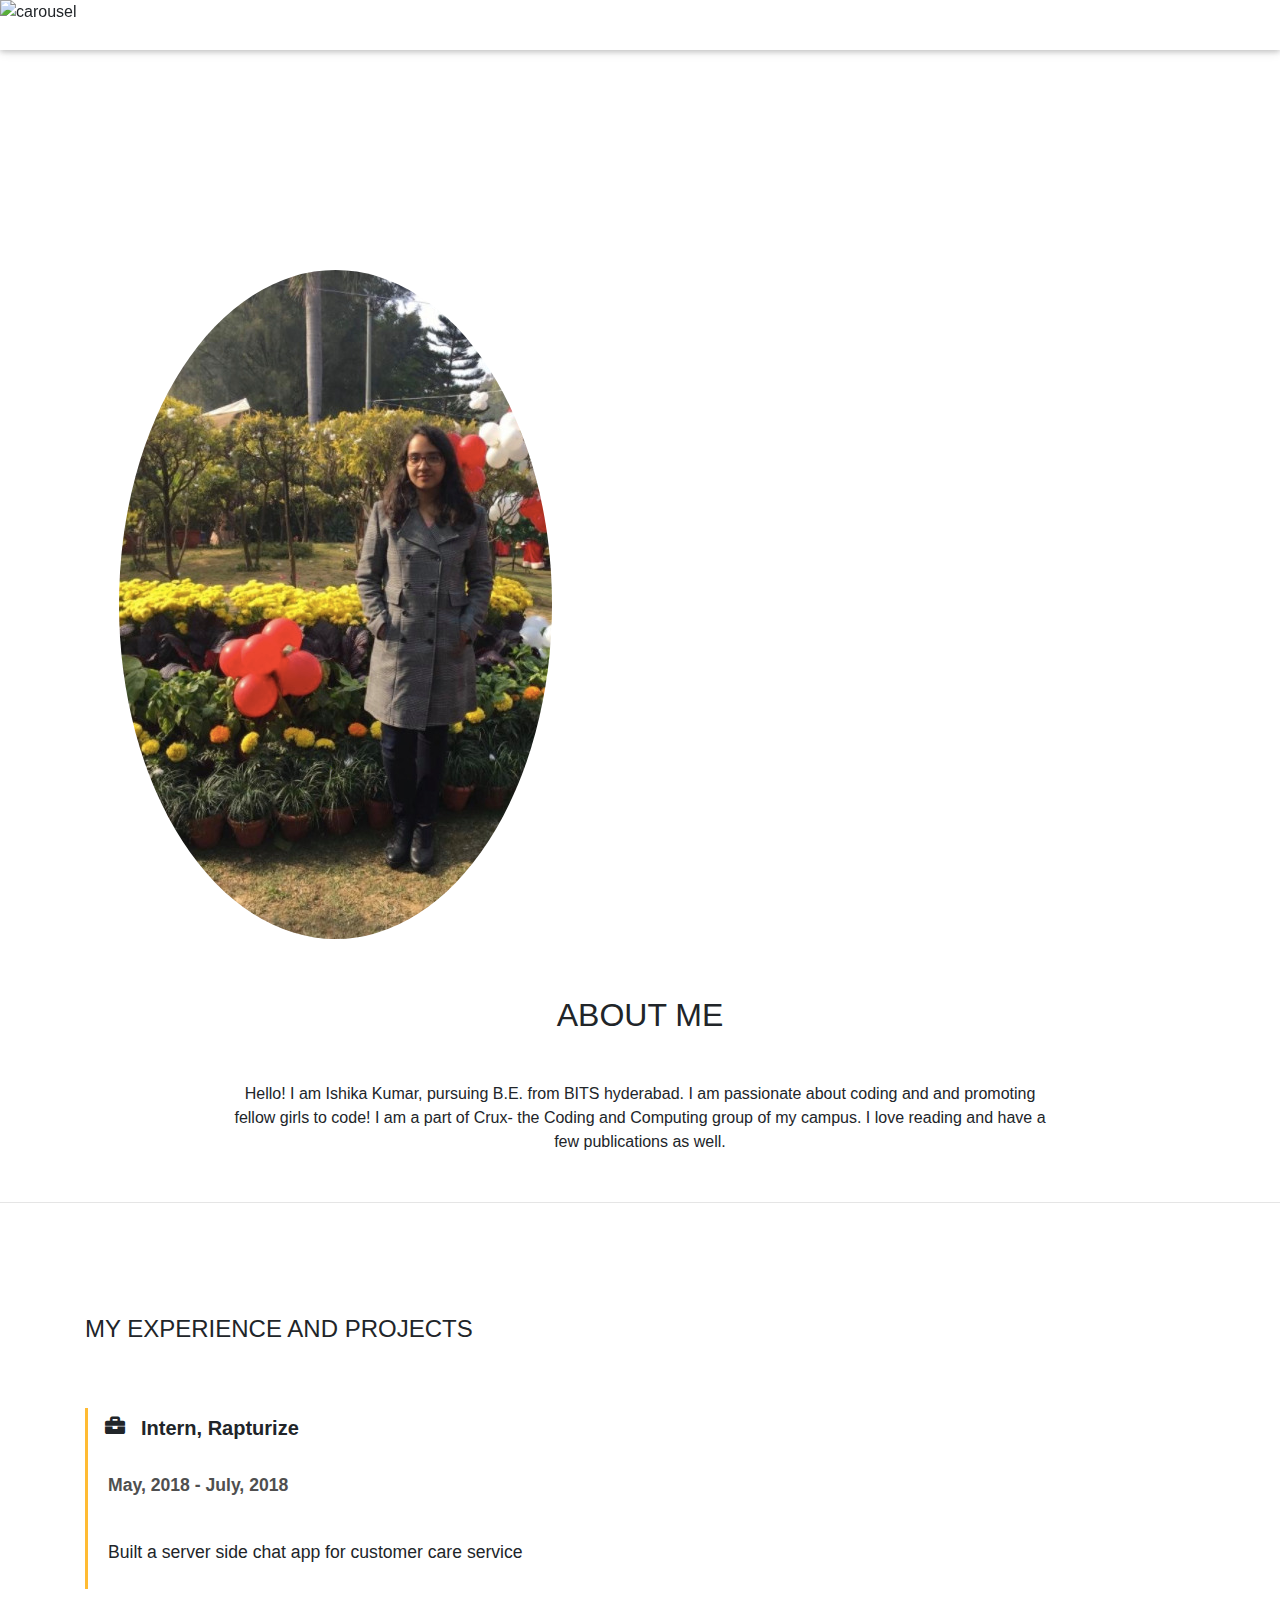
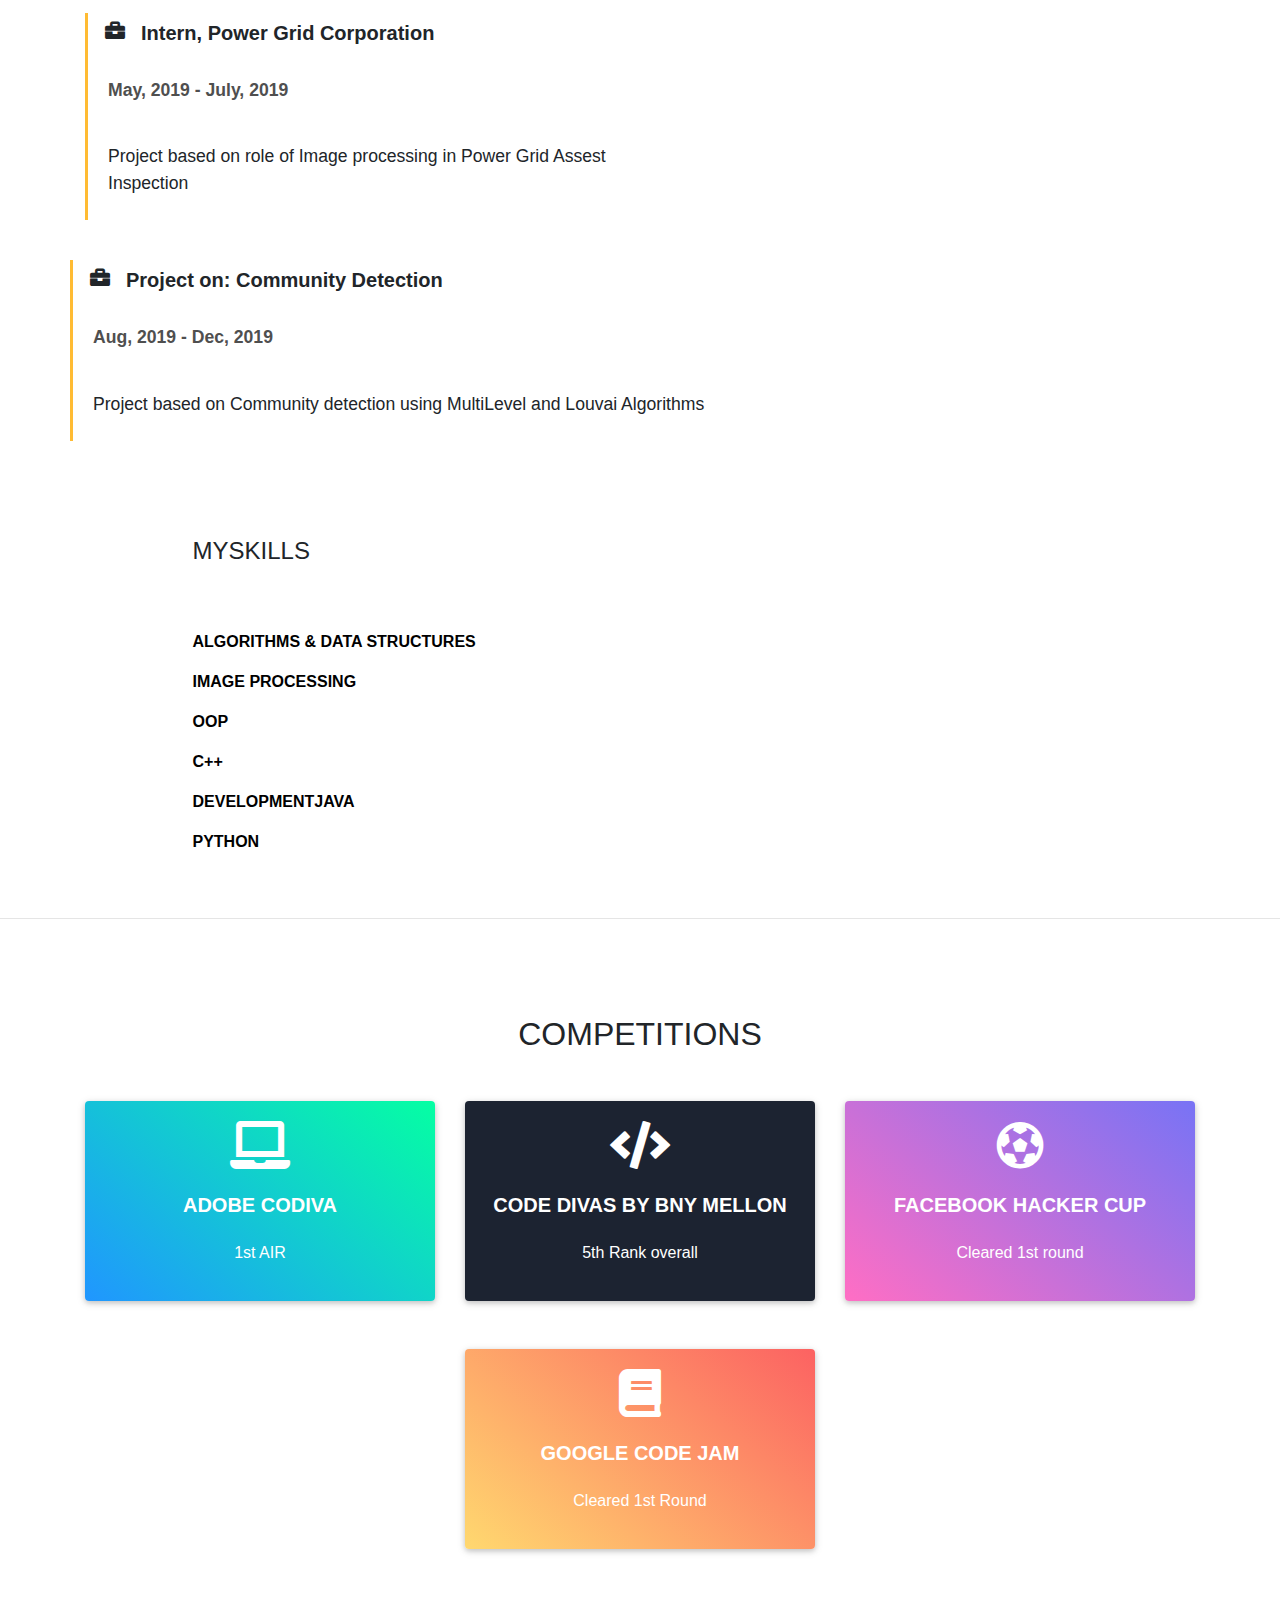
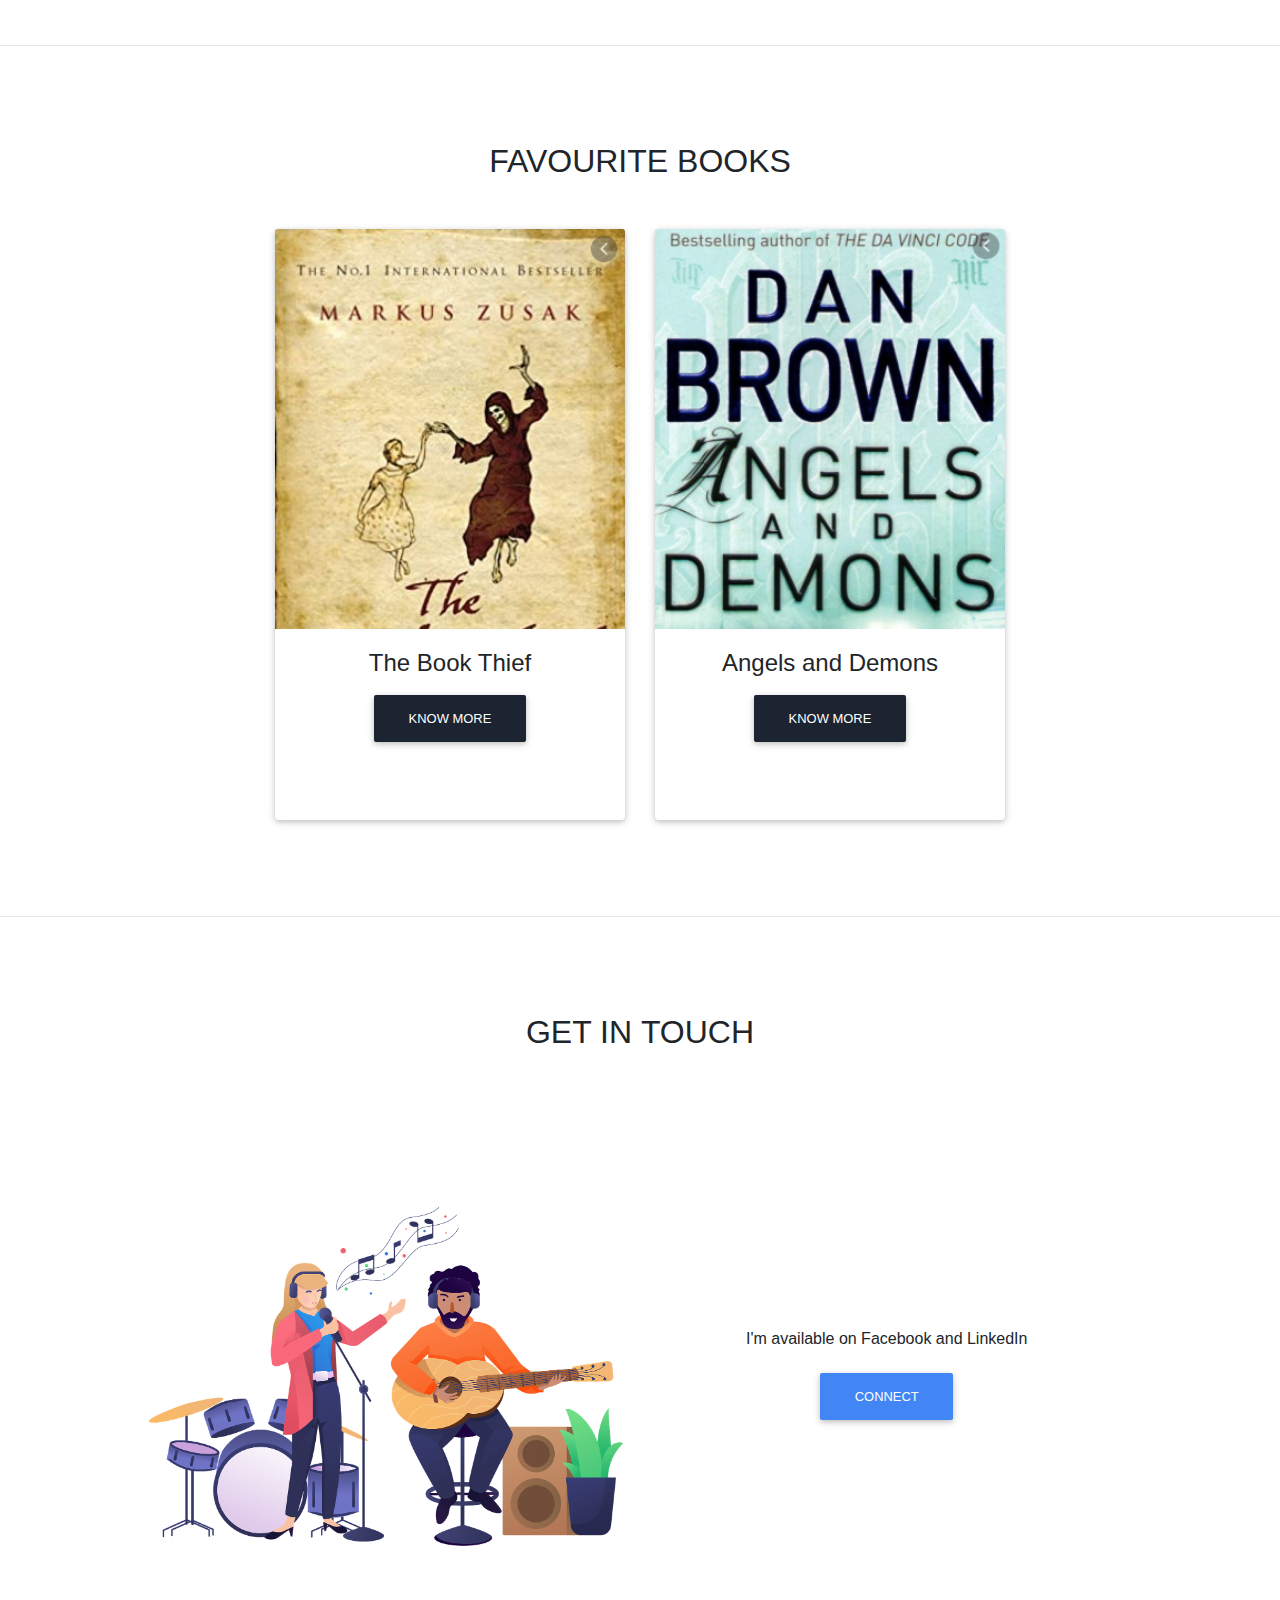
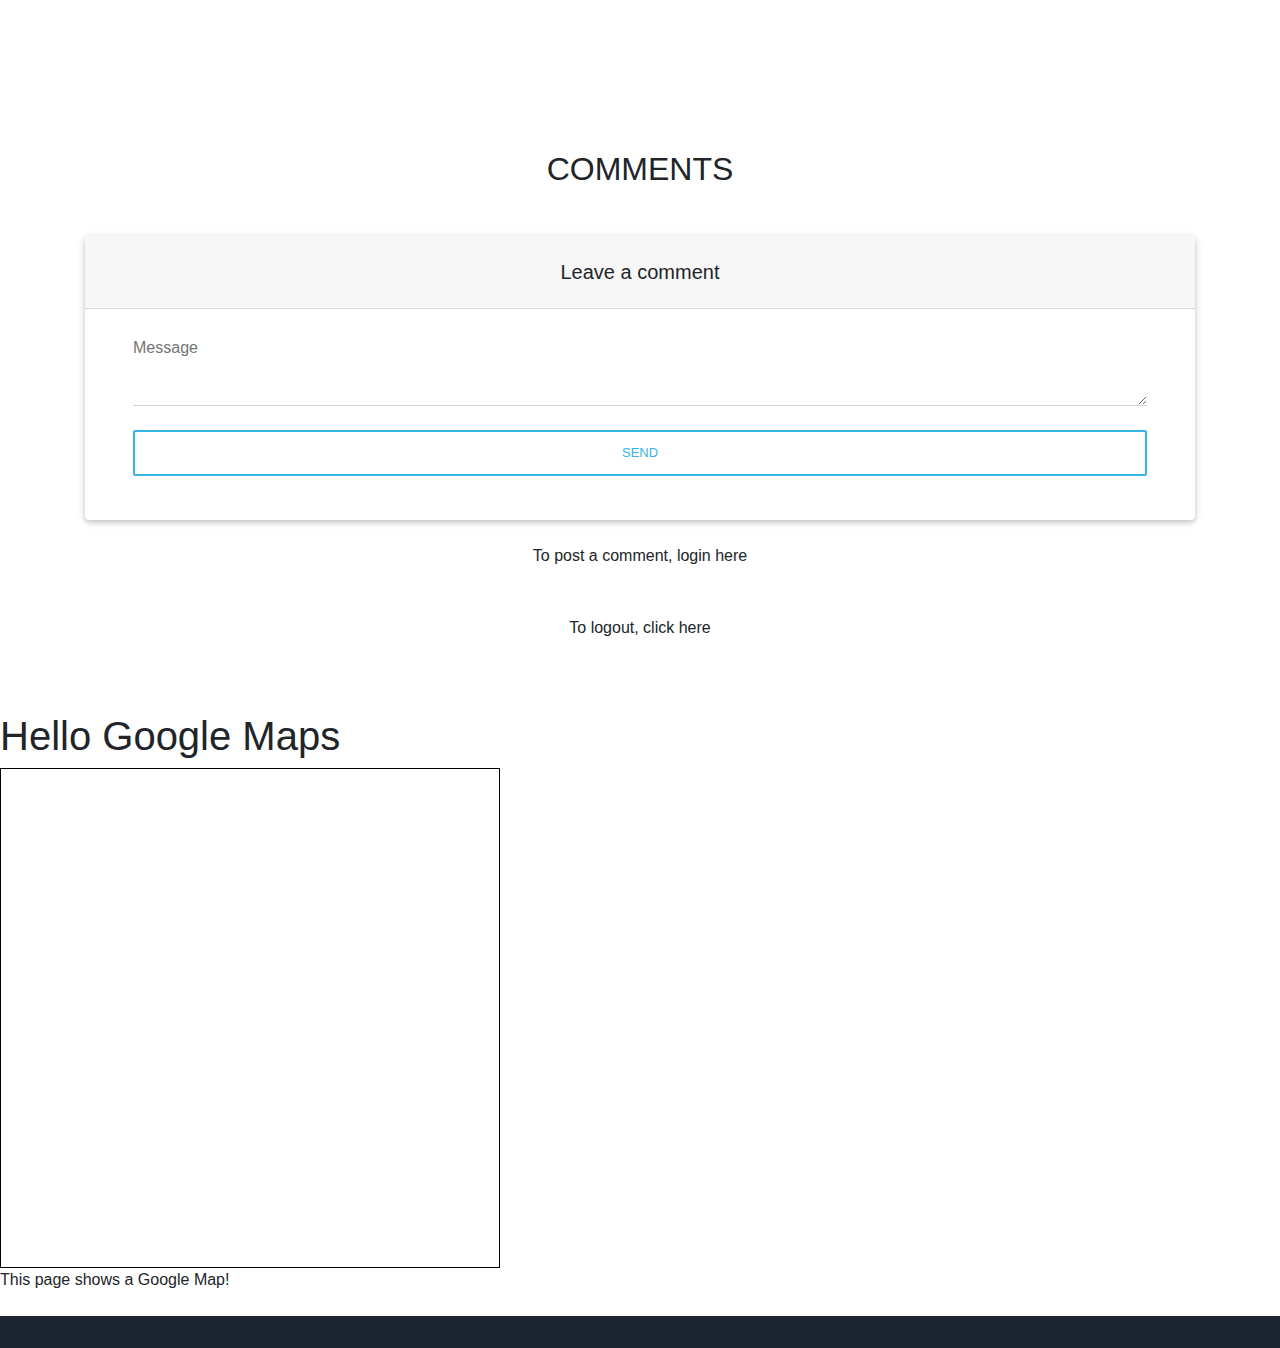
==== portfolio/src/main/webapp/index.html @ c8c7eb67 "change" ====
<!DOCTYPE html>
<html lang="en">

<head>
  <meta charset="UTF-8">

  <meta name="viewport" content="width=device-width, initial-scale=1, shrink-to-fit=no">
  <meta http-equiv="x-ua-compatible" content="ie=edge">
  <title>Ishika Kumar</title>
  <!-- Font Awesome -->
  <link rel="stylesheet" href="https://use.fontawesome.com/releases/v5.11.2/css/all.css">
  <!-- Google Fonts Roboto -->
  <link rel="stylesheet" href="css/googlefonts.css">
  <!-- Bootstrap core CSS -->
  <link rel="stylesheet" href="css/bootstrap.min.css">
  <!-- Material Design Bootstrap -->
  <link rel="stylesheet" href="css/mdb.min.css">
  <!-- My custom styles -->
  <link rel="stylesheet" href="css/style.css">
</head>

<body onload="initializeComments()">

  <nav class="navbar fixed-top navbar-expand-lg navbar-dark scrolling-navbar top-nav-collapse">
    <div class="container">
      <a class="navbar-brand" href="#">
        <img class="my-pic" src="img/mypic.jpg" alt="">
        <strong>ishika Kumar (^_^)</strong>
      </a>

      <button class="navbar-toggler" type="button" data-toggle="collapse" data-target="#navbarTogglerDemo02"
        aria-controls="navbarTogglerDemo02" aria-expanded="false" aria-label="Toggle navigation">
        <span class="navbar-toggler-icon"></span>
      </button>

      <div class="collapse navbar-collapse" id="navbarTogglerDemo02">
        <ul class="navbar-nav mr-auto smooth-scroll">
          <li class="nav-item">
            <a class="nav-link" href="#about" data-offset="100">About</a>
          </li>

          <li class="nav-item">
            <a class="nav-link" href="#experience" data-offset="100">Experience and projects</a>
          </li>

          <li class="nav-item">
            <a class="nav-link" href="#cp" data-offset="100">Competitions</a>
          </li>

          <li class="nav-item">
            <a class="nav-link" href="#projects" data-offset="100">Favourite Books</a>
          </li>

          <li class="nav-item">
            <a class="nav-link" href="#contact" data-offset="100">Contact </a>
          </li>
        </ul>
      </div>
    </div>
  </nav>

  <div id="slides" class="carousel slide carousel-fade" data-ride="carousel">
    <div class="carousel-inner">
      <div class="carousel-item active">
        <img class="d-block w-100" src="img/carousal/01.jpg" alt="carousel">
      </div>

      <div class="carousel-item">
        <img class="d-block w-100" src="img/carousal/03.jpg" alt="carousel">
      </div>

      <div class="carousel-item">
        <img class="d-block w-100" src="img/carousal/04.jpg" alt="carousel">
      </div>

      <div class="carousel-item">
        <img class="d-block w-100" src="img/carousal/06.jpg" alt="carousel">
      </div>

      <div class="carousel-item">
        <img class="d-block w-100" src="img/carousal/07.jpg" alt="carousel">
      </div>
    </div>

    <div class="carousel-content text-center white-text wow fadeIn">
      <div class=" row mx-0 headfont mb-5 pb-3">
        <div class="col-12 col-sm-5 align-middle">
          <img class="pull-right avatar avatar-lg ml-4 rounded-circle " src="img/mypic.jfif" alt="">
        </div>

        <div class="col-12 col-sm-7 text-left pl-5">
          <h1 class="display-4 mb-2 mt-2 h1">
            <strong>Ishika Kumar</strong>
          </h1>

          <p class="mb-0 p h5 carousel-text">
            Hello! I'm Ishika (^_^)
          </p>


          <div class="mt-2 white-text h2">
            <a href="https://github.com/Ishika11" target="_blank" rel="noopener"><i class="fab fa-github pr-1"
                aria-hidden="true"></i></a>
            <a href="https://www.linkedin.com/in/ishika-kumar-289100188/" target="_blank" rel="noopener"><i
                class="fab fa-linkedin pr-1" aria-hidden="true"></i></a>
            <a href="mailto:ishika.2017.114@email.com"><i class="far fa-envelope-open pr-1" aria-hidden="true"></i></a>
            <a href="https://www.facebook.com/ishika.kumar.5621" target="_blank" rel="noopener"><i
                class="fab fa-facebook pr-1" aria-hidden="true"></i></a>
          </div>
        </div>
      </div>
    </div>


    <a class="carousel-control-prev" href="#slides" role="button" data-slide="prev">
      <span class="carousel-control-prev-icon" aria-hidden="true"></span>
      <span class="sr-only">Previous</span>
    </a>

    <a class="carousel-control-next" href="#slides" role="button" data-slide="next">
      <span class="carousel-control-next-icon" aria-hidden="true"></span>
      <span class="sr-only">Next</span>
    </a>
  </div>

  <!-- About Section -->

  <div class="container">
    <section id="about" class="section feature-box mb-5">
      <h2 class="text-center text-uppercase my-5 pt-5 wow fadeIn" data-wow-delay="0.2s">About <strong>me</strong></h2>

      <p class="text-center w-responsive mx-auto wow fadeIn my-5" data-wow-delay="0.2s">
        Hello! I am Ishika Kumar, pursuing B.E. from BITS hyderabad. I am passionate about coding and
        and promoting fellow girls to code! I am a part of Crux- the Coding and Computing group of my campus.
        I love reading and have a few publications as well.
      </p>

      <!-- About Cards -->



    </section>
  </div>

  <hr>

  <!-- Experience and Skills -->
  <div class="container-fluid">
    <div class="container py-4 pt-4">
      <section id="experience">
        <div class="row py-5">
          <!-- Experience Section -->
          <div class="col-lg-6 col-md-12 mb-3 wow fadeIn" data-wow-delay="0.4s">
            <div class="d-flex justify-content-start">
              <h4 class="text-center text-uppercase mb-5 pb-3 mt-4 wow fadeIn" data-wow-delay="0.2s">My
                <strong>Experience and Projects</strong>
              </h4>
            </div>

            <!-- Job 1 -->
            <blockquote class="blockquote bq-warning mb-4">
              <div class="row">
                <i class="fas fa-briefcase fa-x mb-1 mr-3 ml-3" aria-hidden="true"></i>
                <h5 class="font-weight-bold mb-3">Intern, Rapturize</h5>
              </div>
              <p class="font-weight-bold ml-1 dark-grey-text mb-2">May, 2018 - July, 2018 </p>
              <p class="mb-0 ml-1 light-grey-text">Built a server side chat app for customer care service</p>
            </blockquote>

            <!-- Job 2 -->
            <blockquote class="blockquote bq-warning mb-4">
              <div class="row">
                <i class="fas fa-briefcase fa-x mb-1 mr-3 ml-3" aria-hidden="true"></i>
                <h5 class="font-weight-bold mb-3">Intern, Power Grid Corporation</h5>
              </div>
              <p class="font-weight-bold ml-1 dark-grey-text mb-2">May, 2019 - July, 2019</p>
              <p class="mb-0 ml-1 light-grey-text"> Project based on role of Image processing in Power Grid Assest
                Inspection</p>
            </blockquote>
          </div>
          <blockquote class="blockquote bq-warning mb-4">
            <div class="row">
              <i class="fas fa-briefcase fa-x mb-1 mr-3 ml-3" aria-hidden="true"></i>
              <h5 class="font-weight-bold mb-3">Project on: Community Detection</h5>
            </div>
            <p class="font-weight-bold ml-1 dark-grey-text mb-2">Aug, 2019 - Dec, 2019</p>
            <p class="mb-0 ml-1 light-grey-text">Project based on Community detection using MultiLevel and Louvai
              Algorithms</p>
          </blockquote>
        </div>

        <!-- Skills Section -->
        <div class="col-lg-5 offset-lg-1 col-md-12 mb-4 wow fadeIn" data-wow-delay="0.4s">
          <div class="d-flex justify-content-start">
            <h4 class="text-center text-uppercase mb-5 pb-3 mt-4 wow fadeIn" data-wow-delay="0.2s">
              My<strong>Skills</strong>
            </h4>
          </div>
          <p class="black-text text-uppercase font-weight-bold">Algorithms & Data Structures</p>
          <p class="black-text text-uppercase font-weight-bold">Image Processing</p>
          <p class="black-text text-uppercase font-weight-bold">OOP</p>
          <p class="black-text text-uppercase font-weight-bold">C++</p>
          <p class="black-text text-uppercase font-weight-bold">DevelopmentJava</p>
          <p class="black-text text-uppercase font-weight-bold">Python</p>
        </div>
    </div>
  </div>
  </section>

  </div>

  <hr>

  <div class="container">
    <section id="cp" class="section feature-box mb-5">
      <h2 class="text-center text-uppercase my-5 pt-5 wow fadeIn" data-wow-delay="0.2s">Competitions<strong></strong>
      </h2>
      <div class="row features-big text-center wow fadeIn justify-content-center" data-wow-delay="0.4s">
        <div class="col-lg-4 col-md-6 col-sm-12 mb-5">
          <div class="card card-body aqua-gradient hoverable h-100">
            <i class="fas fa-laptop fa-3x mb-4 white-text" aria-hidden="true"></i>
            <h5 class="font-weight-bold text-uppercase mb-4 white-text">Adobe Codiva</h5>
            <p class="white-text lighten-2">1st AIR</p>
          </div>
        </div>

        <div class="col-lg-4 col-md-6 col-sm-12 mb-5">
          <div class="card card-body unique-color-dark hoverable h-100">
            <i class="fas fa-code fa-3x mb-4 white-text" aria-hidden="true"></i>
            <h5 class="font-weight-bold text-uppercase mb-4 white-text">Code Divas by BNY Mellon</h5>
            <p class="white-text lighten-2">5th Rank overall</p>
          </div>
        </div>

        <div class="col-lg-4 col-md-6 col-sm-12 mb-5">
          <div class="card card-body purple-gradient hoverable h-100">
            <i class="fas fa-futbol fa-3x mb-4 white-text" aria-hidden="true"></i>
            <h5 class="font-weight-bold text-uppercase mb-4 white-text">Facebook hacker cup</h5>
            <p class="white-text lighten-2">Cleared 1st round</p>
          </div>
        </div>

        <div class="col-lg-4 col-md-6 col-sm-12 mb-5">
          <div class="card card-body peach-gradient hoverable h-100">
            <i class="fas fa-book fa-3x mb-4 white-text" aria-hidden="true"></i>
            <h5 class="font-weight-bold text-uppercase mb-4 white-text">Google Code Jam</h5>
            <p class="white-text lighten-2">Cleared 1st Round</p>
          </div>
        </div>

      </div>

    </section>
  </div>

  <hr>

  <!-- Projects -->
  <div class="container">
    <section id="projects" class="section mb-5">
      <h2 class="text-center text-uppercase my-5 pt-5 wow fadeIn" data-wow-delay="0.2s">Favourite <strong>Books</strong>
      </h2>


      <div class="row justify-content-center text-center">


        <div class="col-lg-4 col-md-6 col-sm-12 mb-5">
          <!--Card-->
          <div class="card wow fadeIn mb-5 pb-1 h-100" data-wow-delay="0.2s">
            <!-- Card image -->
            <div class="view overlay">
              <img class="card-img-top" src="img/projects/Screen Shot 2020-07-22 at 1.02.18 AM.png"
                alt="Card image cap">
              <a href="#!">
                <div class="mask rgba-white-slight waves-effect waves-light"></div>
              </a>
            </div>
            <!--Card content-->
            <div class="card-body">
              <!--Title-->
              <h4 class="card-title">The Book Thief</h4>
              <!--Text-->

              <a href="https://en.wikipedia.org/wiki/The_Book_Thief" target="_blank"
                class="btn btn-info mdb-color darken-4   waves-effect waves-light">
                <i></i>Know More
              </a>
            </div>
          </div>
          <!--/.Card-->
        </div>

        <div class="col-lg-4 col-md-6 col-sm-12 mb-5">
          <!--Card-->
          <div class="card wow fadeIn mb-5 pb-1 h-100" data-wow-delay="0.2s">
            <!-- Card image -->
            <div class="view overlay">
              <img class="card-img-top" src="img/projects/Screen Shot 2020-07-22 at 1.04.57 AM.png"
                alt="Card image cap">
              <a href="#!">
                <div class="mask rgba-white-slight waves-effect waves-light"></div>
              </a>
            </div>
            <!--Card content-->
            <div class="card-body">
              <!--Title-->
              <h4 class="card-title">Angels and Demons</h4>
              <!--Text-->

              <a href="https://en.wikipedia.org/wiki/Angels_%26_Demons" target="_blank"
                class="btn btn-info mdb-color darken-4   waves-effect waves-light">
                <i></i>Know More
              </a>
            </div>
          </div>
          <!--/.Card-->
        </div>
      </div>

    </section>
  </div>

  <!-- Contact Section -->
  <hr>

  <div class="container text-center">
    <section id="contact" class="section mb-5">
      <h2 class="text-center text-uppercase my-5 pt-5 wow fadeIn" data-wow-delay="0.2s">Get in <strong>Touch</strong>
      </h2>
      <div class="row pr-lg-5">
        <div class="col-md-7">
          <div class="view">
            <img src="img/contact.png" class="img-fluid" alt="smaple image">
          </div>
        </div>

        <div class="col-md-5 d-flex align-items-center">
          <div class="p-4">
            <p>I'm available on Facebook and LinkedIn</p>
            <a href="https://www.linkedin.com/in/ishika-kumar-289100188/" target="_blank">
              <button type="button" class="btn btn-primary btn-rounded mx-0 waves-effect waves-light">Connect</button>
            </a>
          </div>
        </div>
      </div>
    </section>
  </div>

  <!-- Comment Section -->
  <div class="container">
    <section id="comments" class="section feature-box mb-5">
      <h2 class="text-center text-uppercase my-5 pt-5 wow fadeIn" data-wow-delay="0.2s">
        <strong>Comments</strong>
      </h2>
      <!--  Comment List    -->
      <p id="comments-container" class="w-responsive mx-auto wow fadeIn my-5 text-left" data-wow-delay="0.2s"></p>

      <!--  Submit Comment  -->
      <div class="card" id="comment-form">
        <h5 class="card-header text-center py-4">
          <strong>Leave a comment</strong>
        </h5>
        <!--Card content-->
        <div class="card-body px-lg-5 pt-0">
          <!-- Form -->
          <form class="text-center" style="color: #757575;" action="/comments" method="post">
            <!--Message-->
            <div class="md-form">
              <textarea name="message" id="message" class="form-control md-textarea" rows="3"></textarea>
              <label for="message">Message</label>
            </div>

            <!-- Send button -->
            <button class="btn btn-outline-info btn-rounded btn-block z-depth-0 my-4 waves-effect"
              type="submit">Send</button>
          </form>
          <!-- Form -->
        </div>
      </div>

      <!-- Login URL -->
      <div class="p-4 text-center" id="login-container">
        To post a comment, login <a id="login-url">here</a>
      </div>

      <!-- Logout URL -->
      <div class="p-4 text-center" id="logout-container">
        To logout, click <a id="logout-url">here</a>
      </div>
    </section>
  </div>

  <div>
    <head>
      <title>Hello Google Maps</title>
      <script src="https://maps.googleapis.com/maps/api/js?key=AIzaSyC1A1a0VUuJkisJi-Aat9n21h8K7OxPbKQ"></script>
      <script src="js/script.js"></script>
      <link rel="stylesheet" href="css/style.css">
    </head>

    <body onload="createMap();">
      <h1>Hello Google Maps</h1>
      <div id="map"></div>
      <p>This page shows a Google Map!</p>
    </body>
  </div>

  <footer class="page-footer text-center font-medium mt-4 wow fadeIn">
    <!--Footer-->
    <!--Copyright-->

    <!--/.Copyright-->
  </footer>

  <!-- End your project here-->
  <!-- jQuery -->
  <script type="text/javascript" src="js/jquery.min.js"></script>
  <!-- My custom script -->
  <script src="js/script.js"></script>
  <!-- Bootstrap core JavaScript -->
  <script type="text/javascript" src="js/bootstrap.min.js"></script>
  <!-- MDB core JavaScript -->
  <script type="text/javascript" src="js/mdb.min.js"></script>
  <!-- Bootstrap tooltips -->
  <script type="text/javascript" src="js/popper.min.js"></script>
  <!-- Iconify Icons -->
  <script type="text/javascript" src="js/iconify.min.js"></script>
</body>

</html>
---- portfolio/src/main/webapp/css/googlefonts.css ----
/* cyrillic-ext */
@font-face {
    font-family: 'Roboto';
    font-style: normal;
    font-weight: 300;
    font-display: swap;
    src: local('Roboto Light'), local('Roboto-Light'), url(https://fonts.gstatic.com/s/roboto/v20/KFOlCnqEu92Fr1MmSU5fCRc4EsA.woff2) format('woff2');
    unicode-range: U+0460-052F, U+1C80-1C88, U+20B4, U+2DE0-2DFF, U+A640-A69F, U+FE2E-FE2F;
  }
  /* cyrillic */
  @font-face {
    font-family: 'Roboto';
    font-style: normal;
    font-weight: 300;
    font-display: swap;
    src: local('Roboto Light'), local('Roboto-Light'), url(https://fonts.gstatic.com/s/roboto/v20/KFOlCnqEu92Fr1MmSU5fABc4EsA.woff2) format('woff2');
    unicode-range: U+0400-045F, U+0490-0491, U+04B0-04B1, U+2116;
  }
  /* greek-ext */
  @font-face {
    font-family: 'Roboto';
    font-style: normal;
    font-weight: 300;
    font-display: swap;
    src: local('Roboto Light'), local('Roboto-Light'), url(https://fonts.gstatic.com/s/roboto/v20/KFOlCnqEu92Fr1MmSU5fCBc4EsA.woff2) format('woff2');
    unicode-range: U+1F00-1FFF;
  }
  /* greek */
  @font-face {
    font-family: 'Roboto';
    font-style: normal;
    font-weight: 300;
    font-display: swap;
    src: local('Roboto Light'), local('Roboto-Light'), url(https://fonts.gstatic.com/s/roboto/v20/KFOlCnqEu92Fr1MmSU5fBxc4EsA.woff2) format('woff2');
    unicode-range: U+0370-03FF;
  }
  /* vietnamese */
  @font-face {
    font-family: 'Roboto';
    font-style: normal;
    font-weight: 300;
    font-display: swap;
    src: local('Roboto Light'), local('Roboto-Light'), url(https://fonts.gstatic.com/s/roboto/v20/KFOlCnqEu92Fr1MmSU5fCxc4EsA.woff2) format('woff2');
    unicode-range: U+0102-0103, U+0110-0111, U+0128-0129, U+0168-0169, U+01A0-01A1, U+01AF-01B0, U+1EA0-1EF9, U+20AB;
  }
  /* latin-ext */
  @font-face {
    font-family: 'Roboto';
    font-style: normal;
    font-weight: 300;
    font-display: swap;
    src: local('Roboto Light'), local('Roboto-Light'), url(https://fonts.gstatic.com/s/roboto/v20/KFOlCnqEu92Fr1MmSU5fChc4EsA.woff2) format('woff2');
    unicode-range: U+0100-024F, U+0259, U+1E00-1EFF, U+2020, U+20A0-20AB, U+20AD-20CF, U+2113, U+2C60-2C7F, U+A720-A7FF;
  }
  /* latin */
  @font-face {
    font-family: 'Roboto';
    font-style: normal;
    font-weight: 300;
    font-display: swap;
    src: local('Roboto Light'), local('Roboto-Light'), url(https://fonts.gstatic.com/s/roboto/v20/KFOlCnqEu92Fr1MmSU5fBBc4.woff2) format('woff2');
    unicode-range: U+0000-00FF, U+0131, U+0152-0153, U+02BB-02BC, U+02C6, U+02DA, U+02DC, U+2000-206F, U+2074, U+20AC, U+2122, U+2191, U+2193, U+2212, U+2215, U+FEFF, U+FFFD;
  }
  /* cyrillic-ext */
  @font-face {
    font-family: 'Roboto';
    font-style: normal;
    font-weight: 400;
    font-display: swap;
    src: local('Roboto'), local('Roboto-Regular'), url(https://fonts.gstatic.com/s/roboto/v20/KFOmCnqEu92Fr1Mu72xKOzY.woff2) format('woff2');
    unicode-range: U+0460-052F, U+1C80-1C88, U+20B4, U+2DE0-2DFF, U+A640-A69F, U+FE2E-FE2F;
  }
  /* cyrillic */
  @font-face {
    font-family: 'Roboto';
    font-style: normal;
    font-weight: 400;
    font-display: swap;
    src: local('Roboto'), local('Roboto-Regular'), url(https://fonts.gstatic.com/s/roboto/v20/KFOmCnqEu92Fr1Mu5mxKOzY.woff2) format('woff2');
    unicode-range: U+0400-045F, U+0490-0491, U+04B0-04B1, U+2116;
  }
  /* greek-ext */
  @font-face {
    font-family: 'Roboto';
    font-style: normal;
    font-weight: 400;
    font-display: swap;
    src: local('Roboto'), local('Roboto-Regular'), url(https://fonts.gstatic.com/s/roboto/v20/KFOmCnqEu92Fr1Mu7mxKOzY.woff2) format('woff2');
    unicode-range: U+1F00-1FFF;
  }
  /* greek */
  @font-face {
    font-family: 'Roboto';
    font-style: normal;
    font-weight: 400;
    font-display: swap;
    src: local('Roboto'), local('Roboto-Regular'), url(https://fonts.gstatic.com/s/roboto/v20/KFOmCnqEu92Fr1Mu4WxKOzY.woff2) format('woff2');
    unicode-range: U+0370-03FF;
  }
  /* vietnamese */
  @font-face {
    font-family: 'Roboto';
    font-style: normal;
    font-weight: 400;
    font-display: swap;
    src: local('Roboto'), local('Roboto-Regular'), url(https://fonts.gstatic.com/s/roboto/v20/KFOmCnqEu92Fr1Mu7WxKOzY.woff2) format('woff2');
    unicode-range: U+0102-0103, U+0110-0111, U+0128-0129, U+0168-0169, U+01A0-01A1, U+01AF-01B0, U+1EA0-1EF9, U+20AB;
  }
  /* latin-ext */
  @font-face {
    font-family: 'Roboto';
    font-style: normal;
    font-weight: 400;
    font-display: swap;
    src: local('Roboto'), local('Roboto-Regular'), url(https://fonts.gstatic.com/s/roboto/v20/KFOmCnqEu92Fr1Mu7GxKOzY.woff2) format('woff2');
    unicode-range: U+0100-024F, U+0259, U+1E00-1EFF, U+2020, U+20A0-20AB, U+20AD-20CF, U+2113, U+2C60-2C7F, U+A720-A7FF;
  }
  /* latin */
  @font-face {
    font-family: 'Roboto';
    font-style: normal;
    font-weight: 400;
    font-display: swap;
    src: local('Roboto'), local('Roboto-Regular'), url(https://fonts.gstatic.com/s/roboto/v20/KFOmCnqEu92Fr1Mu4mxK.woff2) format('woff2');
    unicode-range: U+0000-00FF, U+0131, U+0152-0153, U+02BB-02BC, U+02C6, U+02DA, U+02DC, U+2000-206F, U+2074, U+20AC, U+2122, U+2191, U+2193, U+2212, U+2215, U+FEFF, U+FFFD;
  }
  /* cyrillic-ext */
  @font-face {
    font-family: 'Roboto';
    font-style: normal;
    font-weight: 500;
    font-display: swap;
    src: local('Roboto Medium'), local('Roboto-Medium'), url(https://fonts.gstatic.com/s/roboto/v20/KFOlCnqEu92Fr1MmEU9fCRc4EsA.woff2) format('woff2');
    unicode-range: U+0460-052F, U+1C80-1C88, U+20B4, U+2DE0-2DFF, U+A640-A69F, U+FE2E-FE2F;
  }
  /* cyrillic */
  @font-face {
    font-family: 'Roboto';
    font-style: normal;
    font-weight: 500;
    font-display: swap;
    src: local('Roboto Medium'), local('Roboto-Medium'), url(https://fonts.gstatic.com/s/roboto/v20/KFOlCnqEu92Fr1MmEU9fABc4EsA.woff2) format('woff2');
    unicode-range: U+0400-045F, U+0490-0491, U+04B0-04B1, U+2116;
  }
  /* greek-ext */
  @font-face {
    font-family: 'Roboto';
    font-style: normal;
    font-weight: 500;
    font-display: swap;
    src: local('Roboto Medium'), local('Roboto-Medium'), url(https://fonts.gstatic.com/s/roboto/v20/KFOlCnqEu92Fr1MmEU9fCBc4EsA.woff2) format('woff2');
    unicode-range: U+1F00-1FFF;
  }
  /* greek */
  @font-face {
    font-family: 'Roboto';
    font-style: normal;
    font-weight: 500;
    font-display: swap;
    src: local('Roboto Medium'), local('Roboto-Medium'), url(https://fonts.gstatic.com/s/roboto/v20/KFOlCnqEu92Fr1MmEU9fBxc4EsA.woff2) format('woff2');
    unicode-range: U+0370-03FF;
  }
  /* vietnamese */
  @font-face {
    font-family: 'Roboto';
    font-style: normal;
    font-weight: 500;
    font-display: swap;
    src: local('Roboto Medium'), local('Roboto-Medium'), url(https://fonts.gstatic.com/s/roboto/v20/KFOlCnqEu92Fr1MmEU9fCxc4EsA.woff2) format('woff2');
    unicode-range: U+0102-0103, U+0110-0111, U+0128-0129, U+0168-0169, U+01A0-01A1, U+01AF-01B0, U+1EA0-1EF9, U+20AB;
  }
  /* latin-ext */
  @font-face {
    font-family: 'Roboto';
    font-style: normal;
    font-weight: 500;
    font-display: swap;
    src: local('Roboto Medium'), local('Roboto-Medium'), url(https://fonts.gstatic.com/s/roboto/v20/KFOlCnqEu92Fr1MmEU9fChc4EsA.woff2) format('woff2');
    unicode-range: U+0100-024F, U+0259, U+1E00-1EFF, U+2020, U+20A0-20AB, U+20AD-20CF, U+2113, U+2C60-2C7F, U+A720-A7FF;
  }
  /* latin */
  @font-face {
    font-family: 'Roboto';
    font-style: normal;
    font-weight: 500;
    font-display: swap;
    src: local('Roboto Medium'), local('Roboto-Medium'), url(https://fonts.gstatic.com/s/roboto/v20/KFOlCnqEu92Fr1MmEU9fBBc4.woff2) format('woff2');
    unicode-range: U+0000-00FF, U+0131, U+0152-0153, U+02BB-02BC, U+02C6, U+02DA, U+02DC, U+2000-206F, U+2074, U+20AC, U+2122, U+2191, U+2193, U+2212, U+2215, U+FEFF, U+FFFD;
  }
  /* cyrillic-ext */
  @font-face {
    font-family: 'Roboto';
    font-style: normal;
    font-weight: 700;
    font-display: swap;
    src: local('Roboto Bold'), local('Roboto-Bold'), url(https://fonts.gstatic.com/s/roboto/v20/KFOlCnqEu92Fr1MmWUlfCRc4EsA.woff2) format('woff2');
    unicode-range: U+0460-052F, U+1C80-1C88, U+20B4, U+2DE0-2DFF, U+A640-A69F, U+FE2E-FE2F;
  }
  /* cyrillic */
  @font-face {
    font-family: 'Roboto';
    font-style: normal;
    font-weight: 700;
    font-display: swap;
    src: local('Roboto Bold'), local('Roboto-Bold'), url(https://fonts.gstatic.com/s/roboto/v20/KFOlCnqEu92Fr1MmWUlfABc4EsA.woff2) format('woff2');
    unicode-range: U+0400-045F, U+0490-0491, U+04B0-04B1, U+2116;
  }
  /* greek-ext */
  @font-face {
    font-family: 'Roboto';
    font-style: normal;
    font-weight: 700;
    font-display: swap;
    src: local('Roboto Bold'), local('Roboto-Bold'), url(https://fonts.gstatic.com/s/roboto/v20/KFOlCnqEu92Fr1MmWUlfCBc4EsA.woff2) format('woff2');
    unicode-range: U+1F00-1FFF;
  }
  /* greek */
  @font-face {
    font-family: 'Roboto';
    font-style: normal;
    font-weight: 700;
    font-display: swap;
    src: local('Roboto Bold'), local('Roboto-Bold'), url(https://fonts.gstatic.com/s/roboto/v20/KFOlCnqEu92Fr1MmWUlfBxc4EsA.woff2) format('woff2');
    unicode-range: U+0370-03FF;
  }
  /* vietnamese */
  @font-face {
    font-family: 'Roboto';
    font-style: normal;
    font-weight: 700;
    font-display: swap;
    src: local('Roboto Bold'), local('Roboto-Bold'), url(https://fonts.gstatic.com/s/roboto/v20/KFOlCnqEu92Fr1MmWUlfCxc4EsA.woff2) format('woff2');
    unicode-range: U+0102-0103, U+0110-0111, U+0128-0129, U+0168-0169, U+01A0-01A1, U+01AF-01B0, U+1EA0-1EF9, U+20AB;
  }
  /* latin-ext */
  @font-face {
    font-family: 'Roboto';
    font-style: normal;
    font-weight: 700;
    font-display: swap;
    src: local('Roboto Bold'), local('Roboto-Bold'), url(https://fonts.gstatic.com/s/roboto/v20/KFOlCnqEu92Fr1MmWUlfChc4EsA.woff2) format('woff2');
    unicode-range: U+0100-024F, U+0259, U+1E00-1EFF, U+2020, U+20A0-20AB, U+20AD-20CF, U+2113, U+2C60-2C7F, U+A720-A7FF;
  }
  /* latin */
  @font-face {
    font-family: 'Roboto';
    font-style: normal;
    font-weight: 700;
    font-display: swap;
    src: local('Roboto Bold'), local('Roboto-Bold'), url(https://fonts.gstatic.com/s/roboto/v20/KFOlCnqEu92Fr1MmWUlfBBc4.woff2) format('woff2');
    unicode-range: U+0000-00FF, U+0131, U+0152-0153, U+02BB-02BC, U+02C6, U+02DA, U+02DC, U+2000-206F, U+2074, U+20AC, U+2122, U+2191, U+2193, U+2212, U+2215, U+FEFF, U+FFFD;
  }
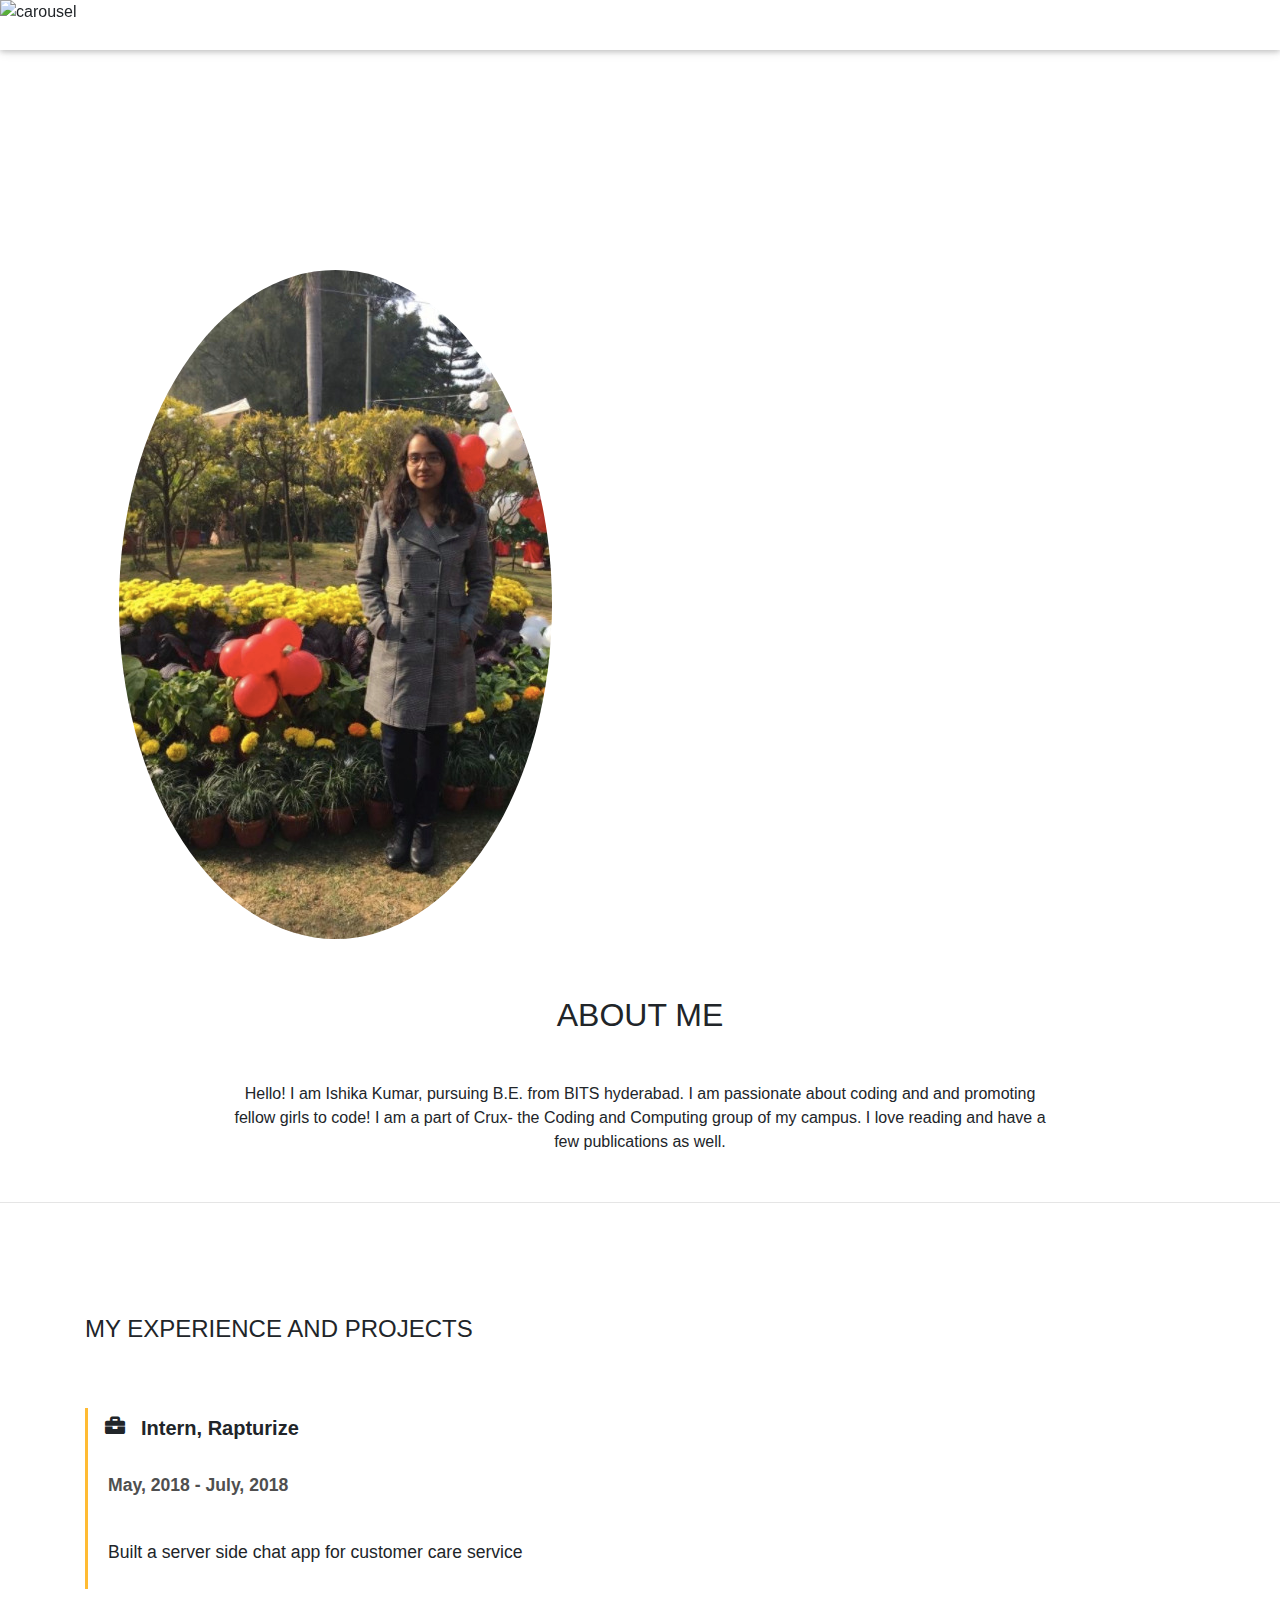
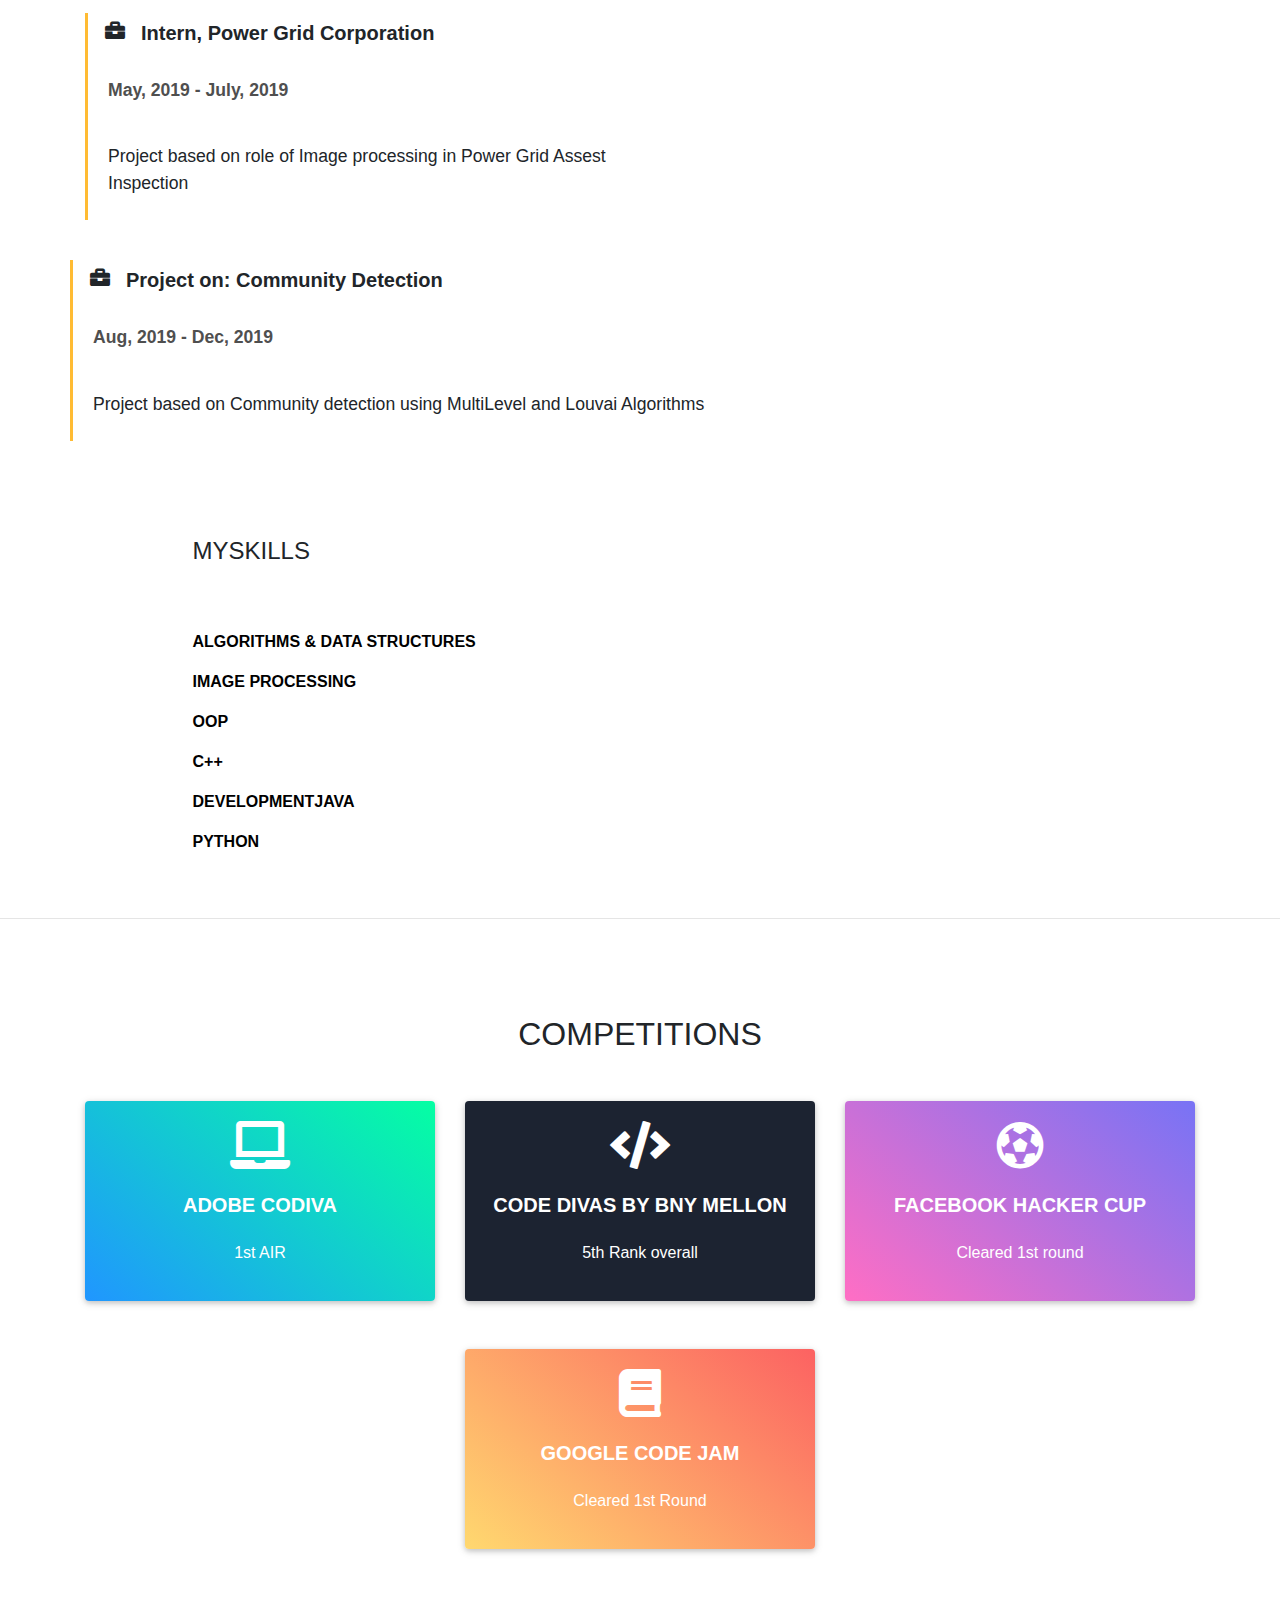
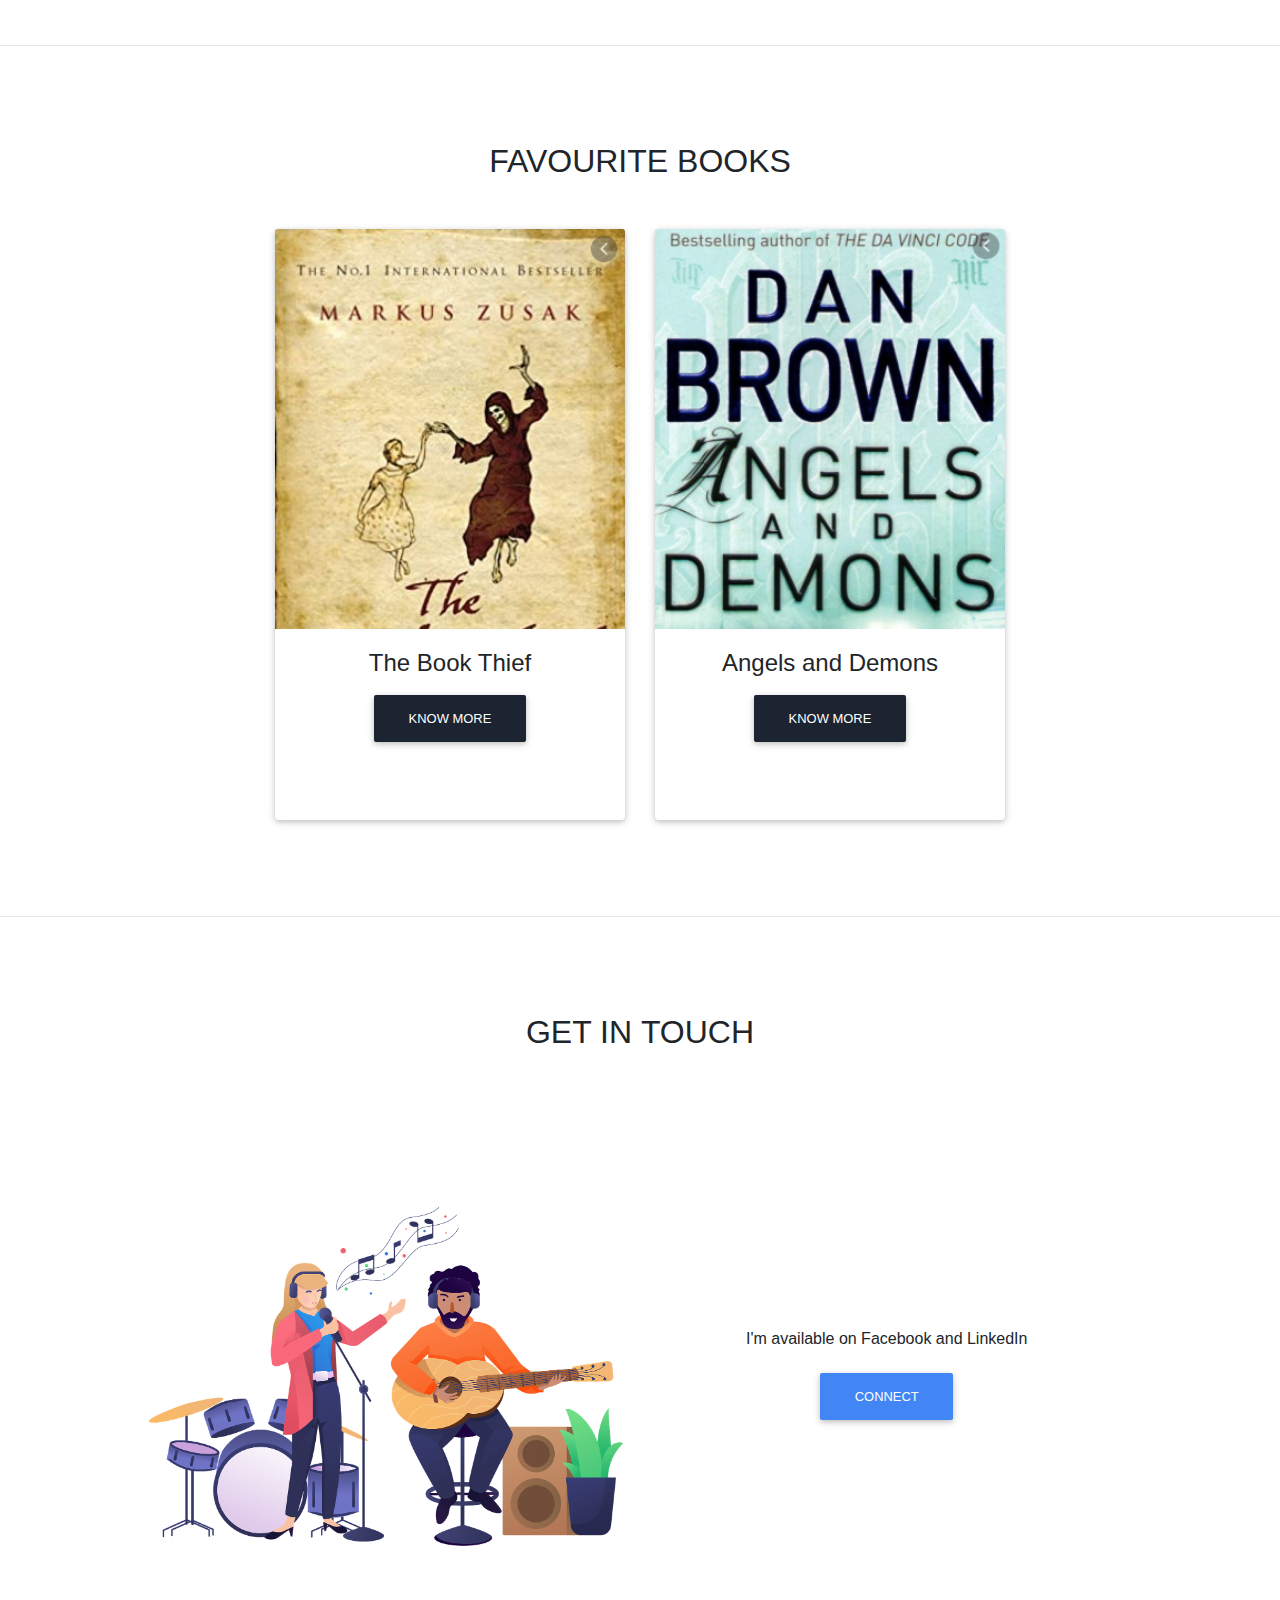
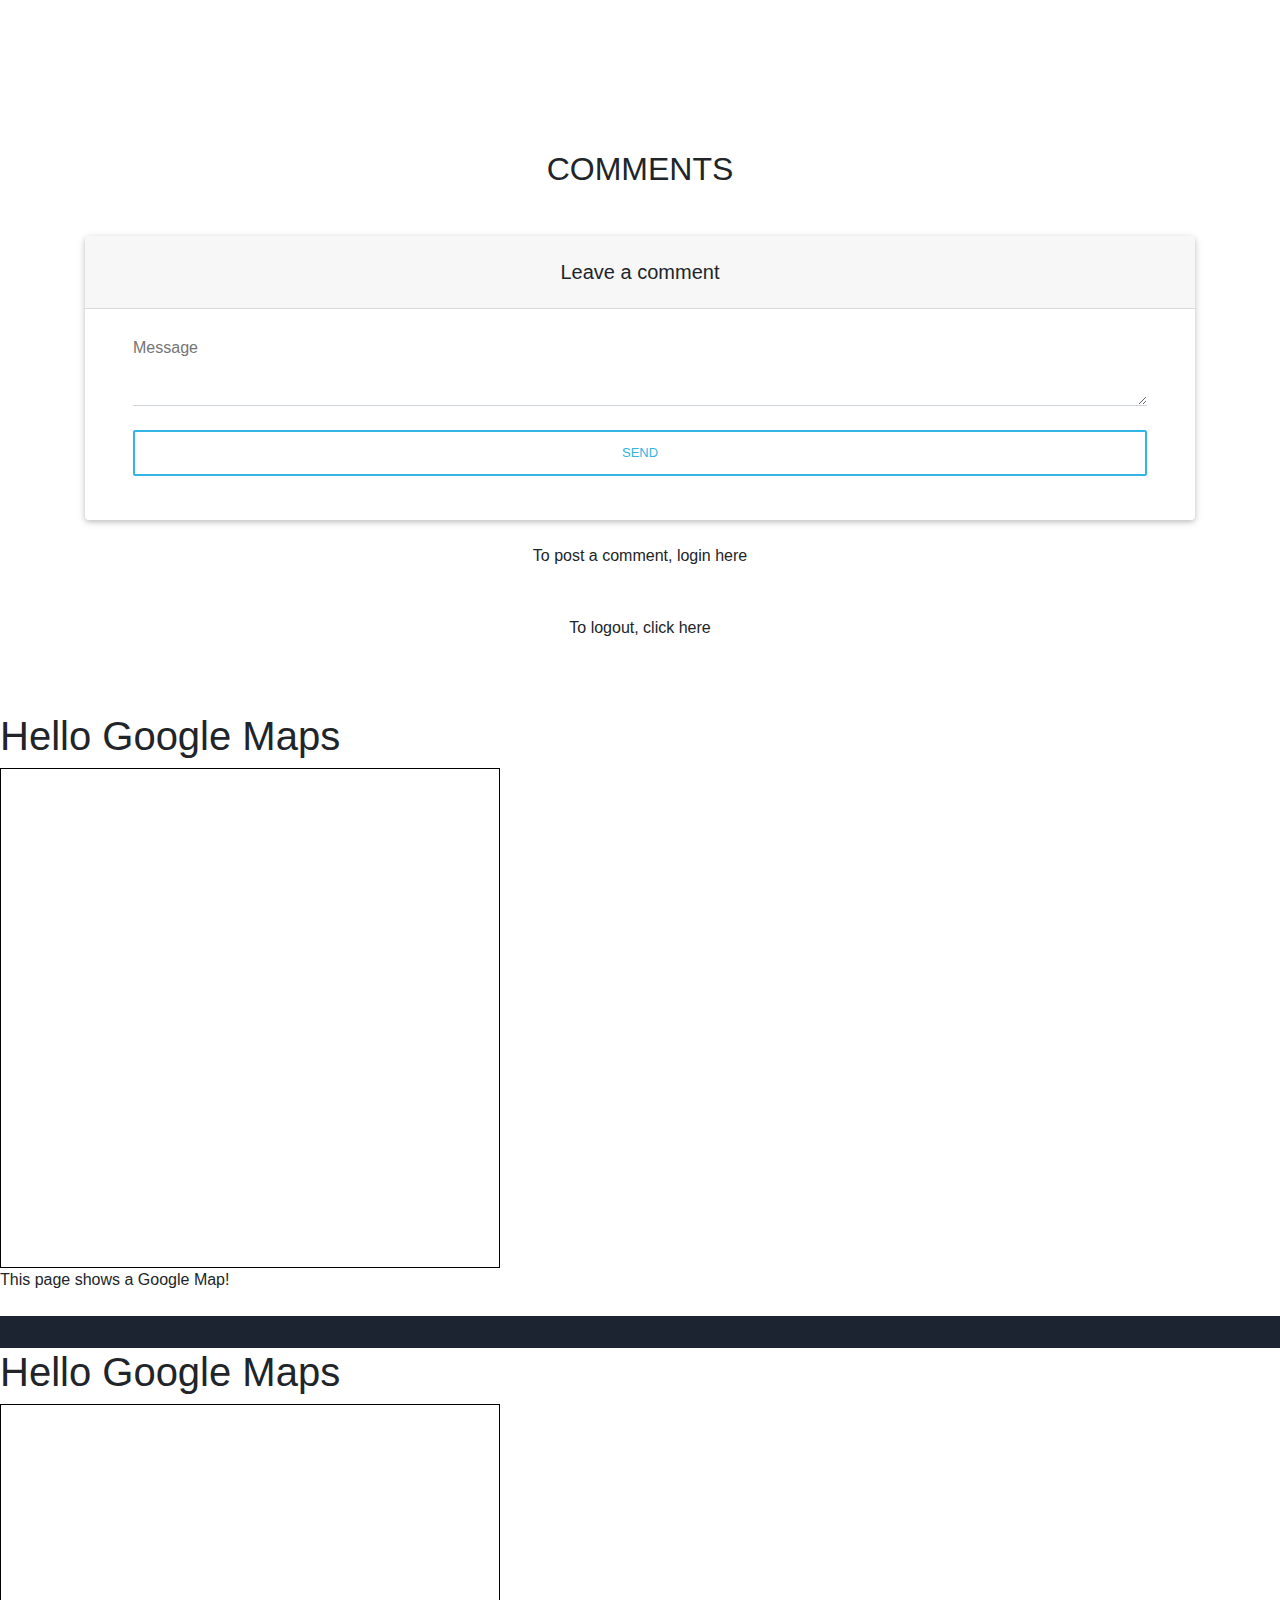
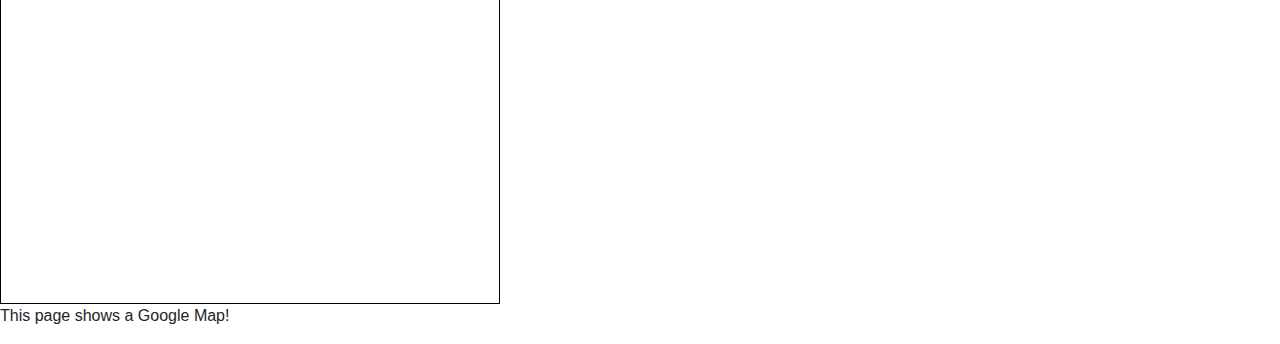
==== commit edf2adec: "map" ====
--- a/portfolio/src/main/webapp/index.html
+++ b/portfolio/src/main/webapp/index.html
@@ -427,5 +427,19 @@
   <!-- Iconify Icons -->
   <script type="text/javascript" src="js/iconify.min.js"></script>
 </body>
-
-</html>+<div>
+  <head>
+    <title>Hello Google Maps</title>
+    <script src="https://maps.googleapis.com/maps/api/js?key=AIzaSyC1A1a0VUuJkisJi-Aat9n21h8K7OxPbKQ"></script>
+    <script src="js/script.js"></script>
+    <link rel="stylesheet" href="css/style.css">
+  </head>
+
+  <body onload="createMap();">
+    <h1>Hello Google Maps</h1>
+    <div id="map"></div>
+    <p>This page shows a Google Map!</p>
+  </body>
+</div>
+
+</html>
--- a/portfolio/src/main/webapp/css/style.css
+++ b/portfolio/src/main/webapp/css/style.css
@@ -113,4 +113,8 @@
   height: 500px;
   width: 500px;
 }
-
+#map {
+  border: thin solid black;
+  height: 500px;
+  width: 500px;
+}
--- a/portfolio/src/main/webapp/css/style.css
+++ b/portfolio/src/main/webapp/css/style.css
@@ -113,4 +113,8 @@
   height: 500px;
   width: 500px;
 }
-
+#map {
+  border: thin solid black;
+  height: 500px;
+  width: 500px;
+}
--- a/portfolio/src/main/webapp/css/style.css
+++ b/portfolio/src/main/webapp/css/style.css
@@ -113,4 +113,8 @@
   height: 500px;
   width: 500px;
 }
-
+#map {
+  border: thin solid black;
+  height: 500px;
+  width: 500px;
+}
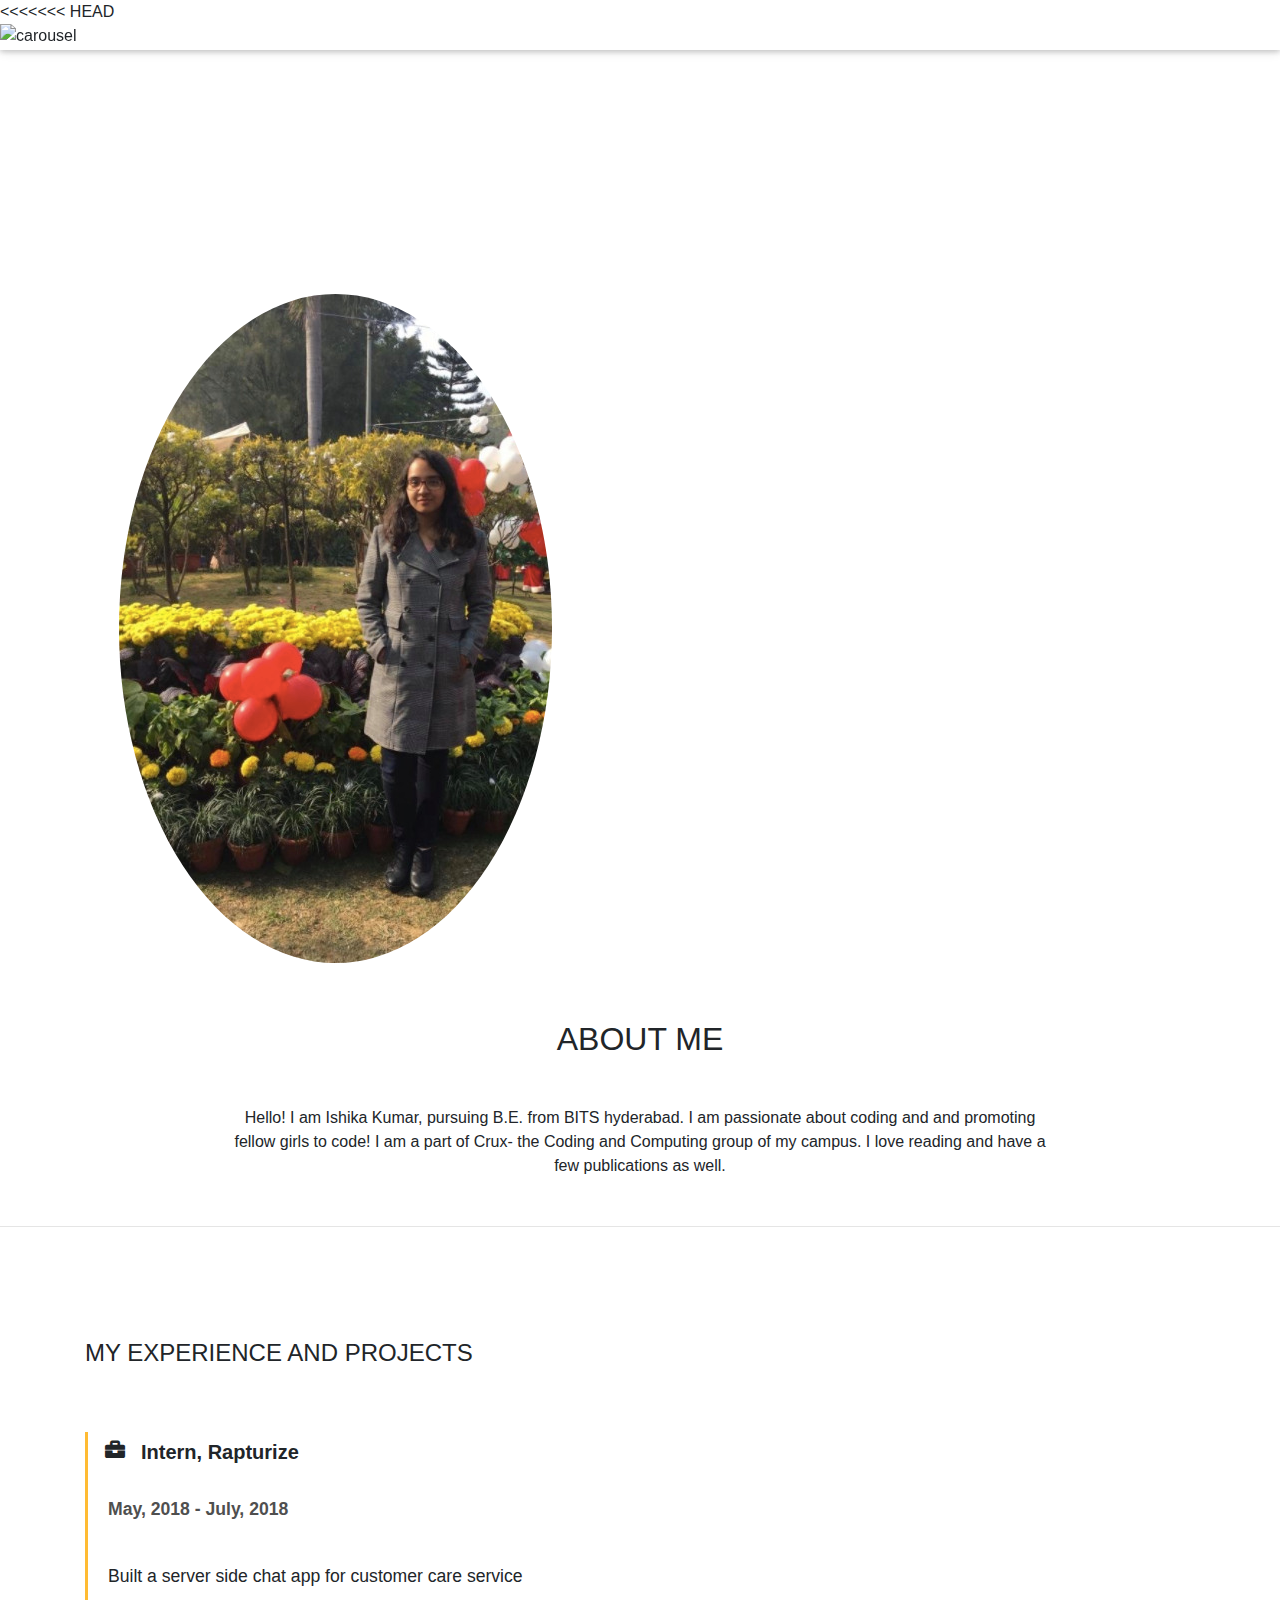
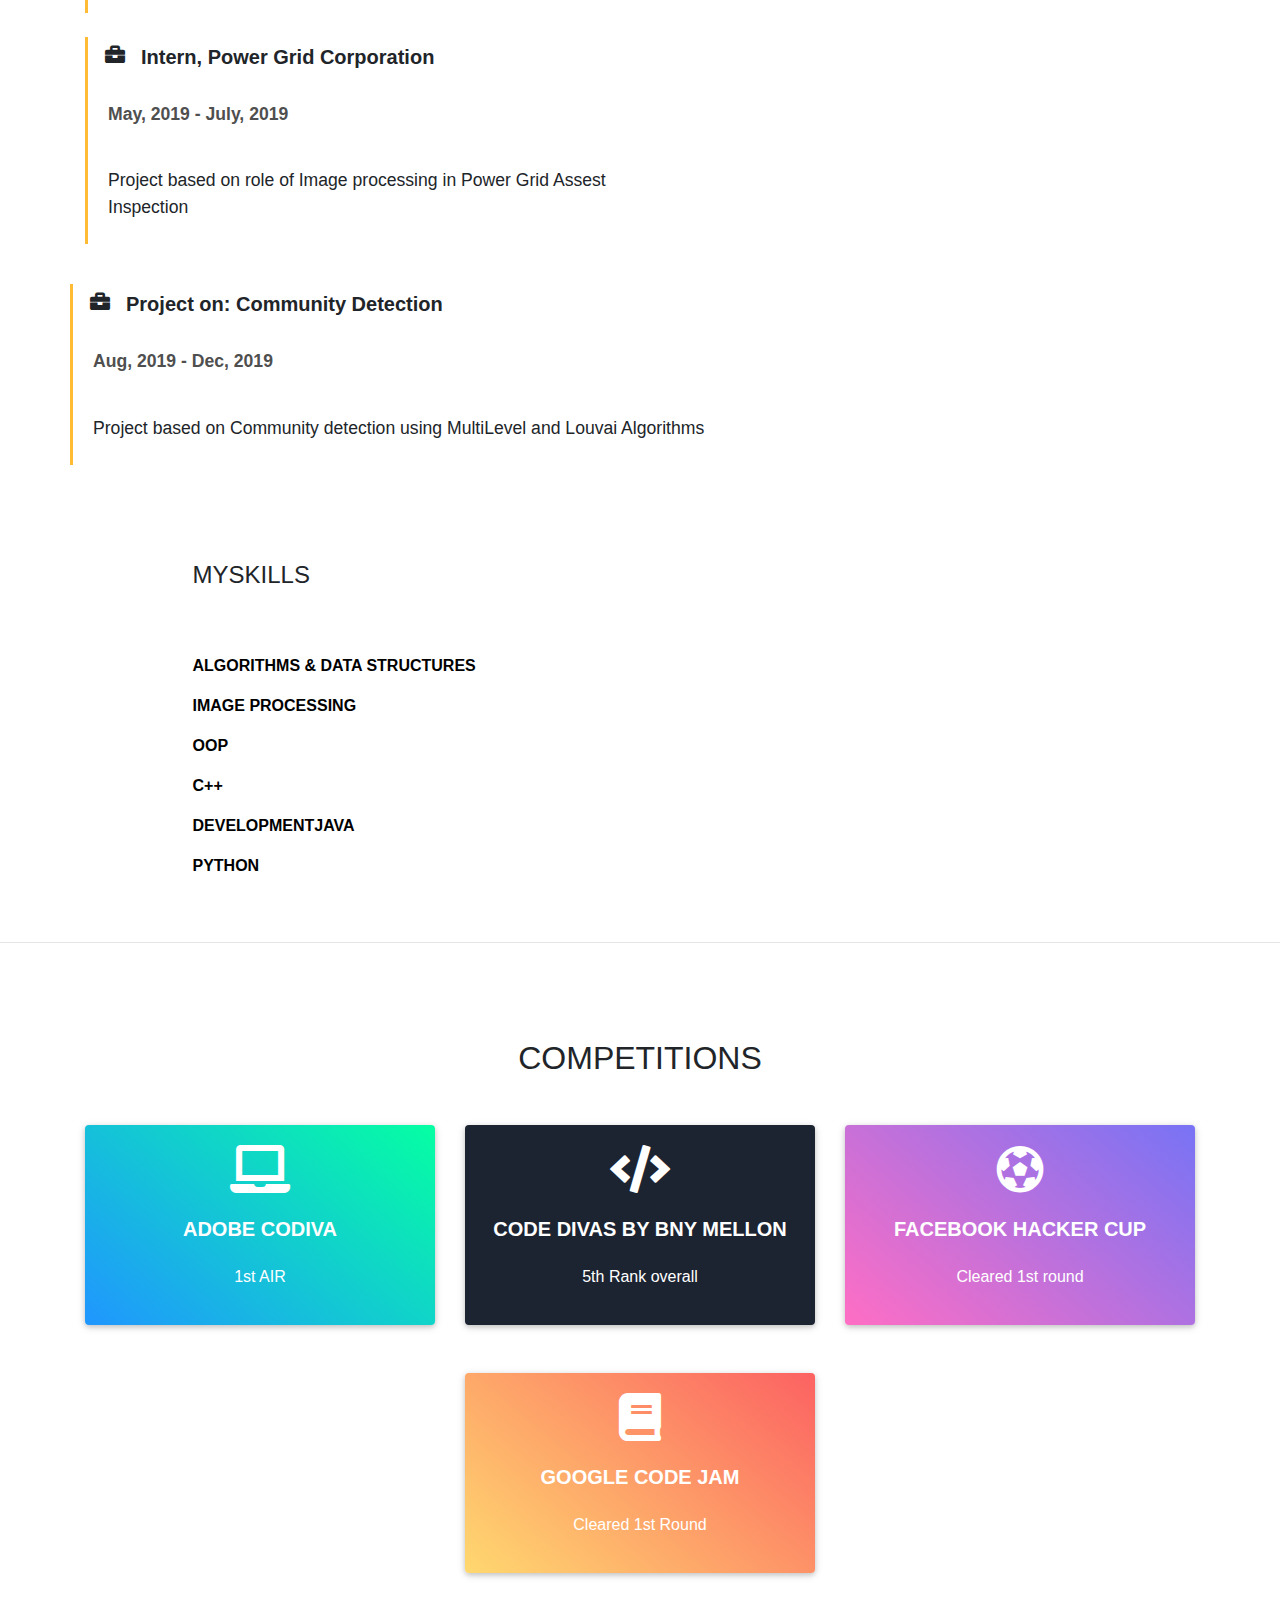
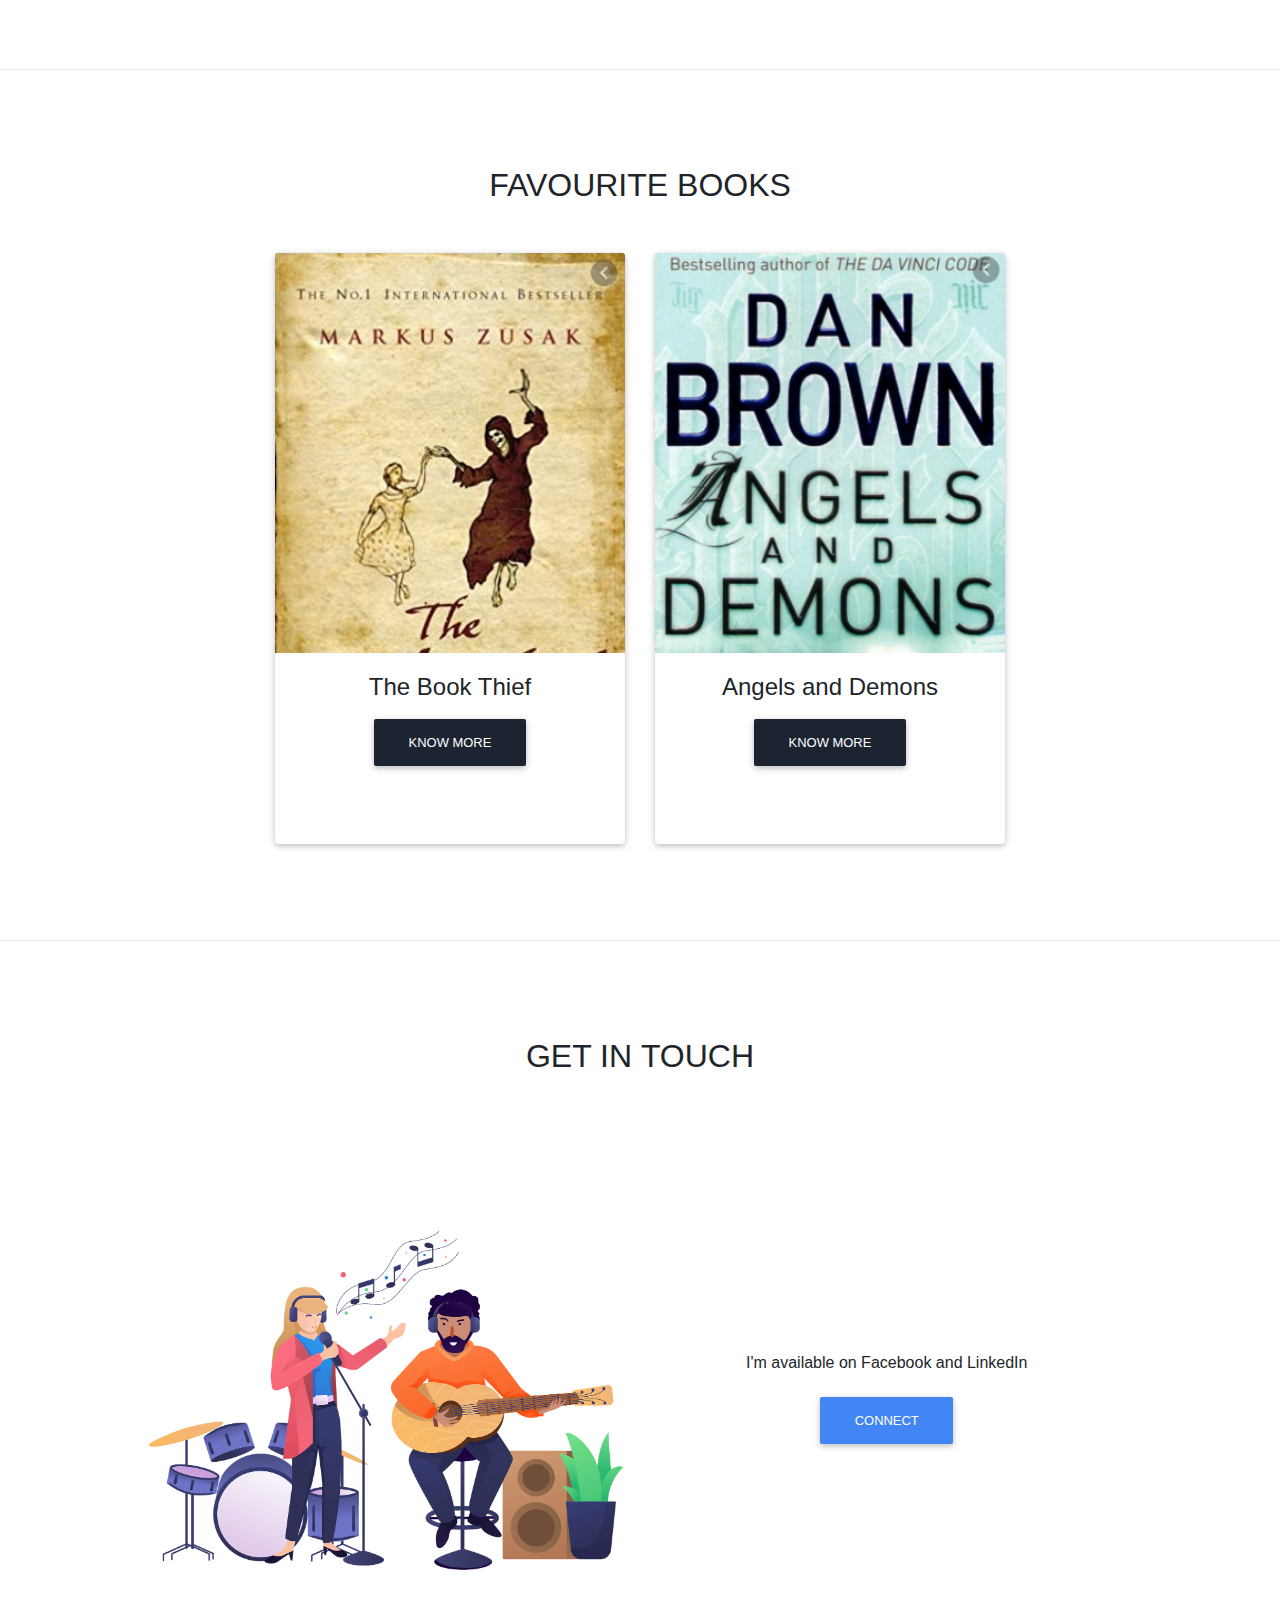
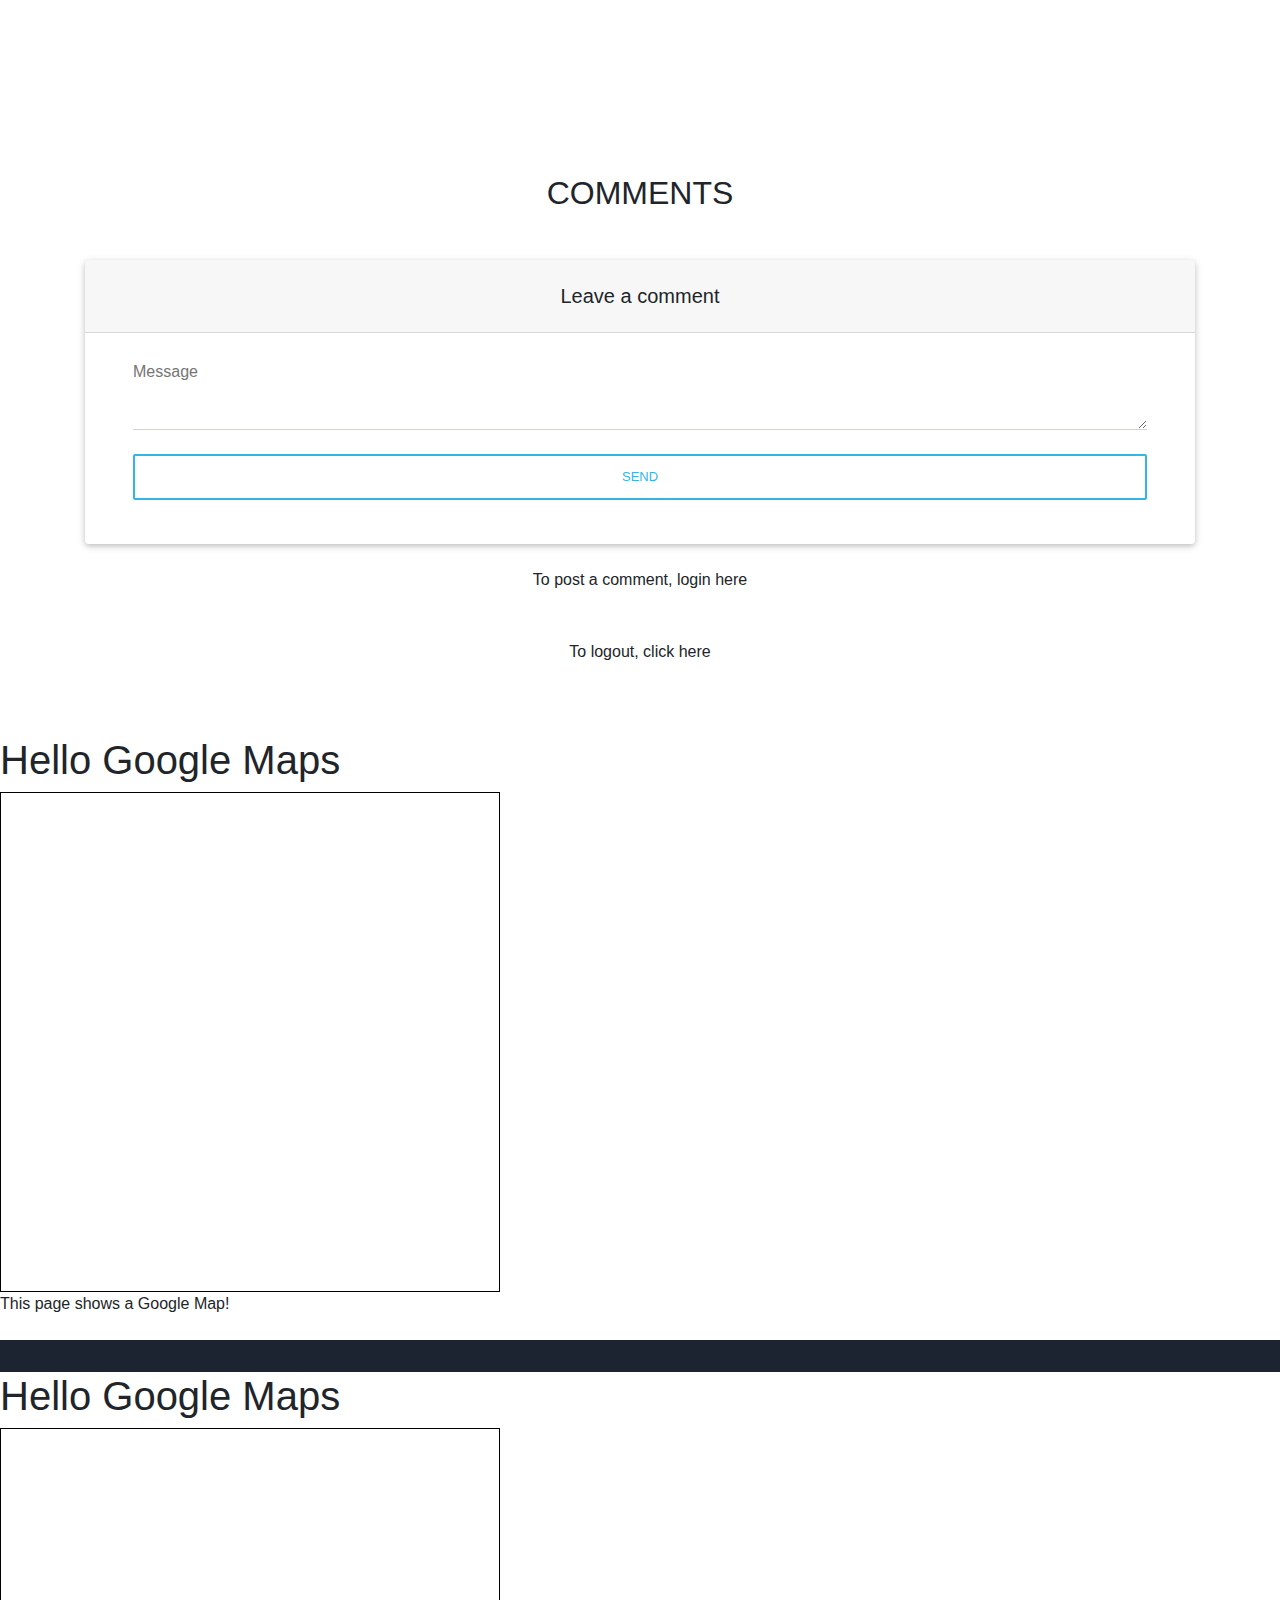
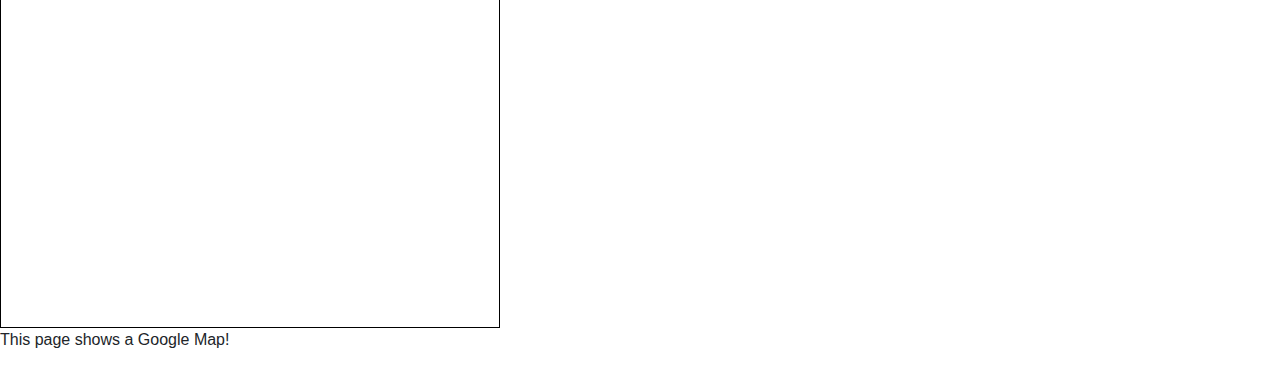
==== commit 21db248e: "Merge branch 'week-3' of https://github.com/Ishika11/SoftwareProductSprint_portfolio into week-3" ====
--- a/portfolio/src/main/webapp/index.html
+++ b/portfolio/src/main/webapp/index.html
@@ -1,4 +1,6 @@
 <!DOCTYPE html>
+<<<<<<< HEAD
+
 <html lang="en">
 
 <head>
@@ -443,3 +445,5 @@
 </div>
 
 </html>
+
+
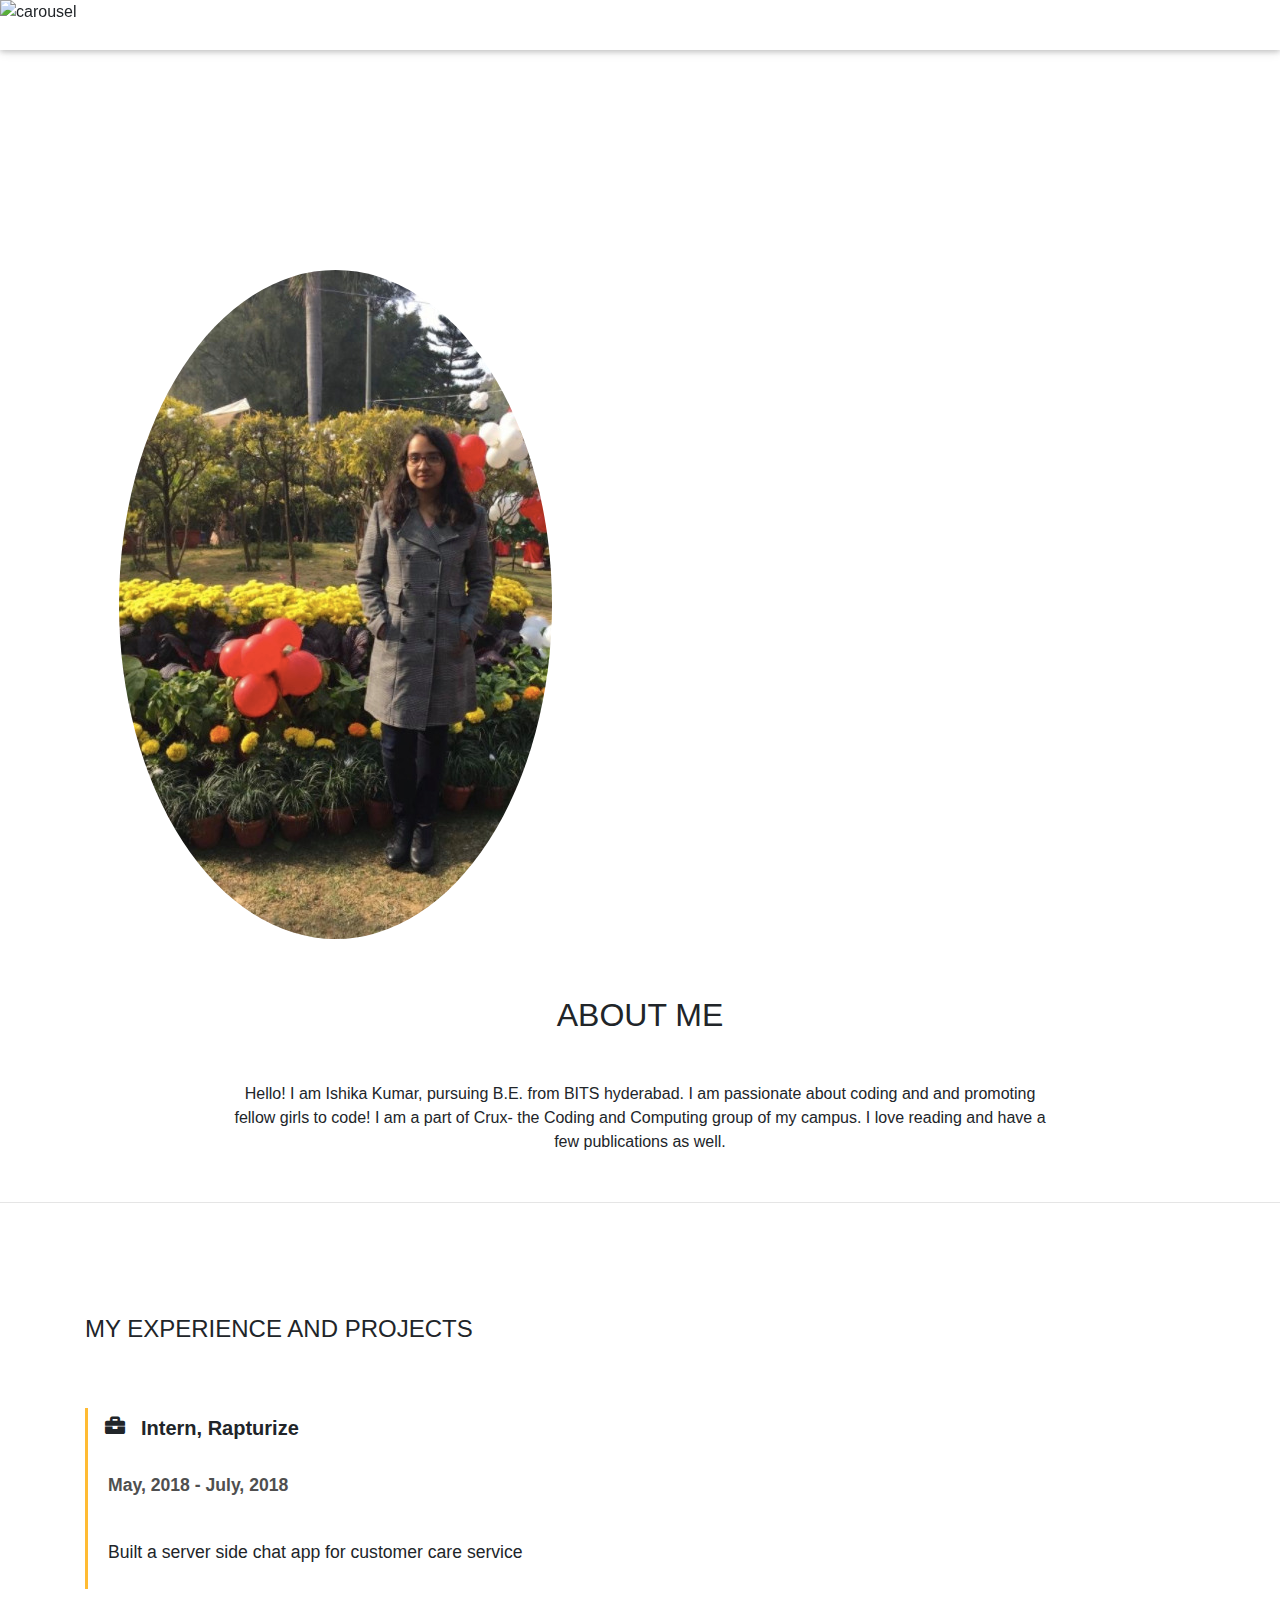
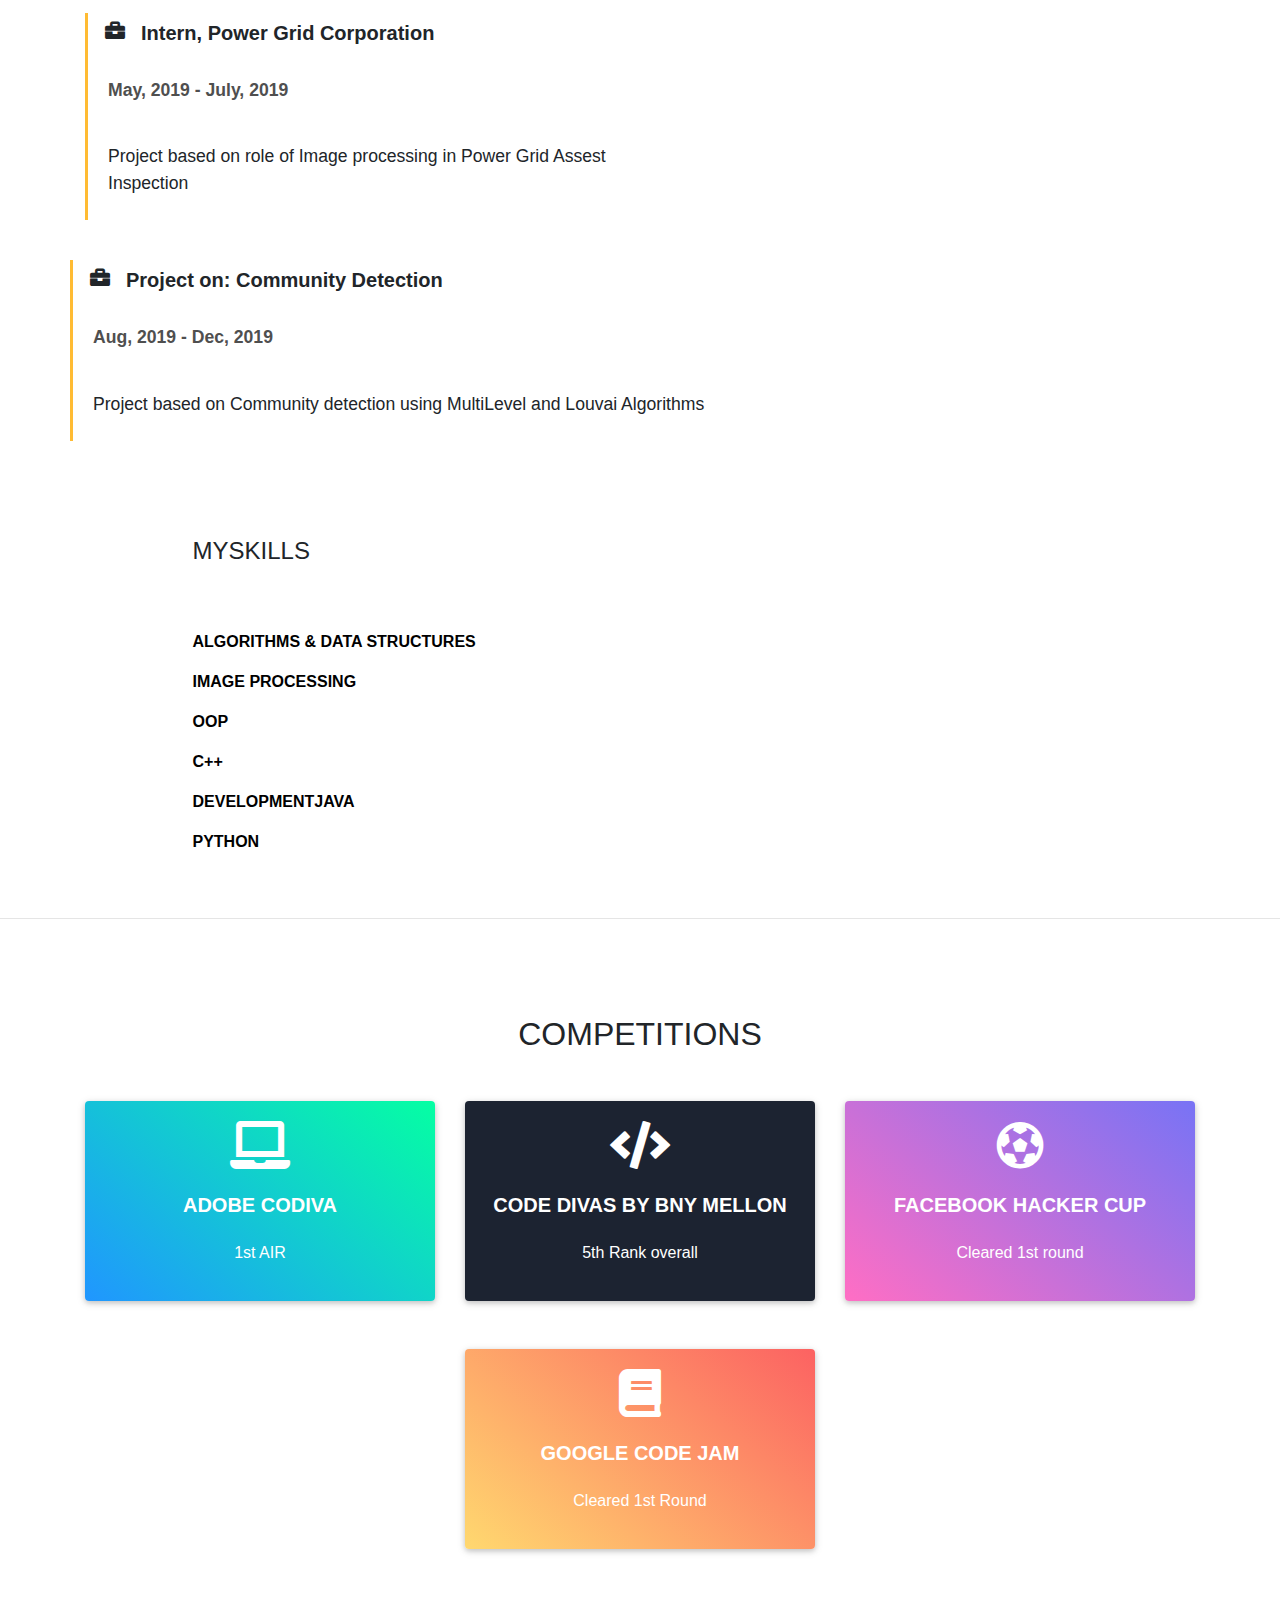
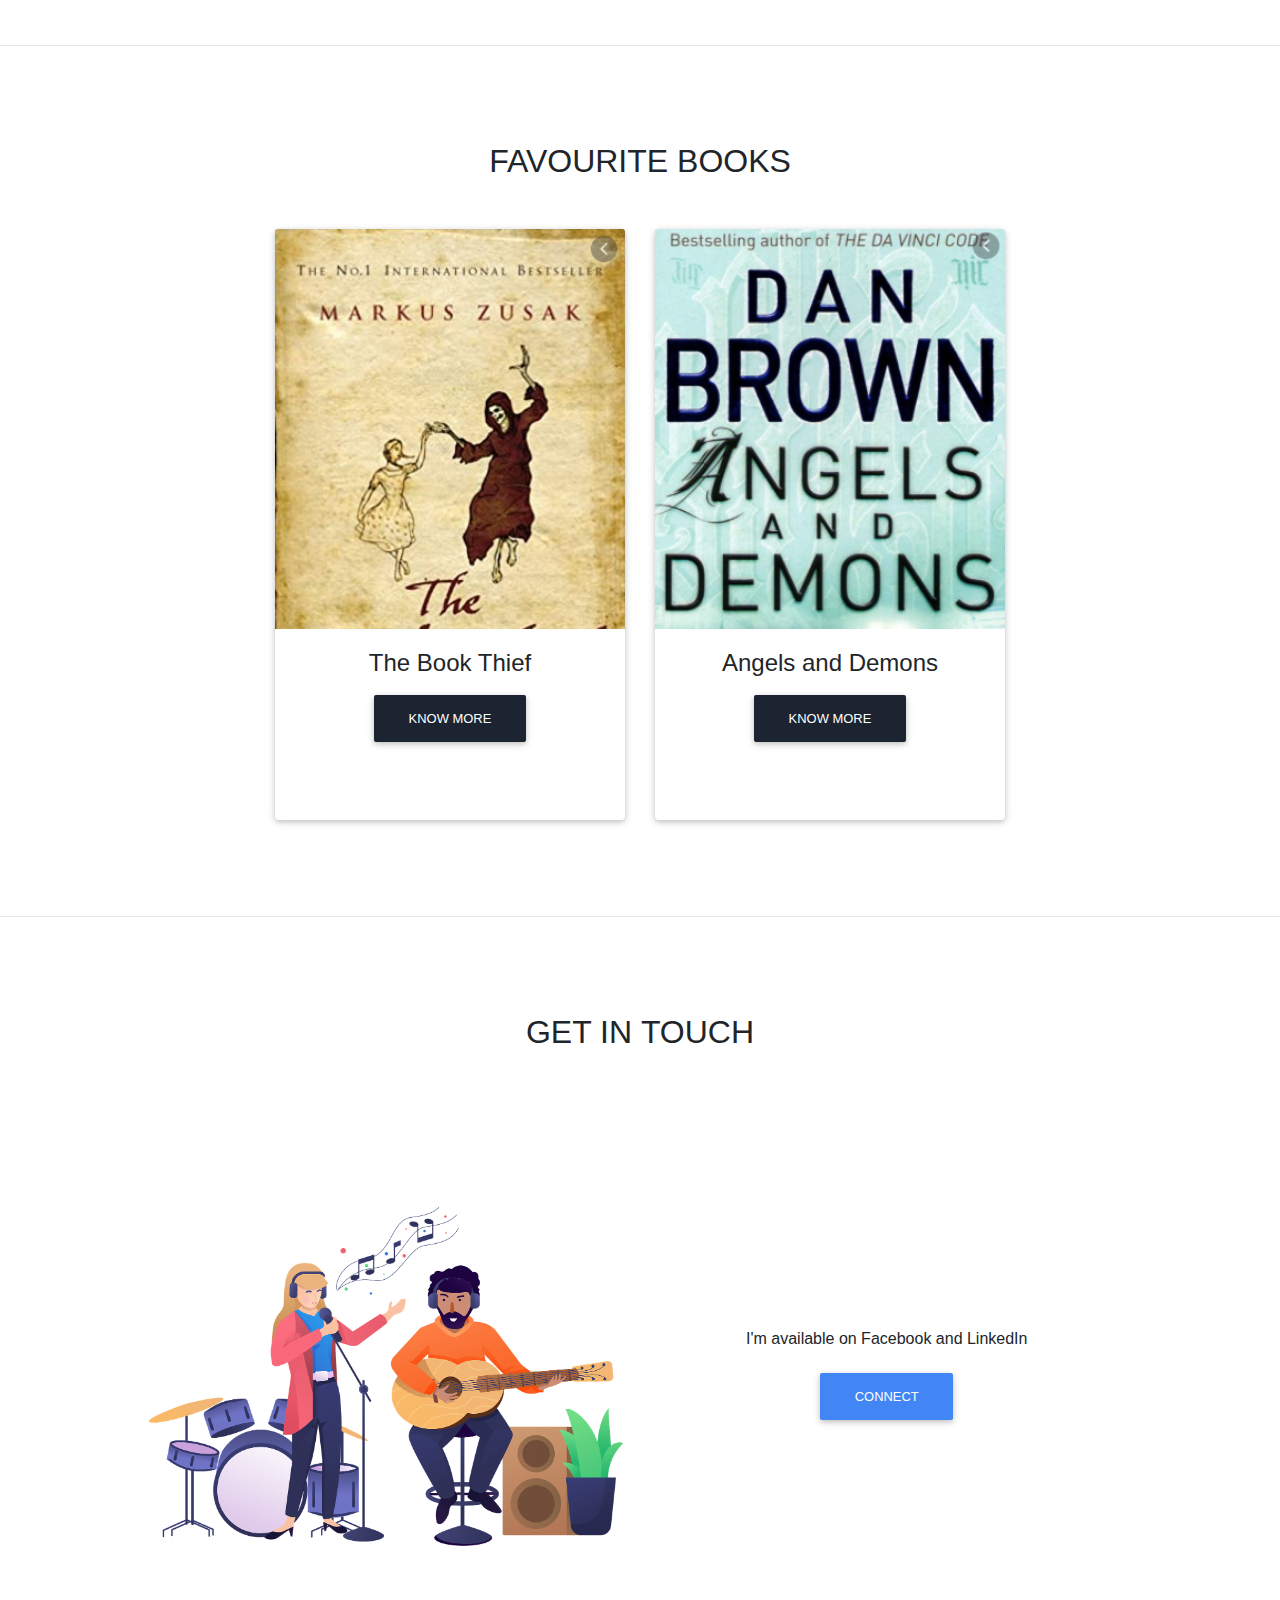
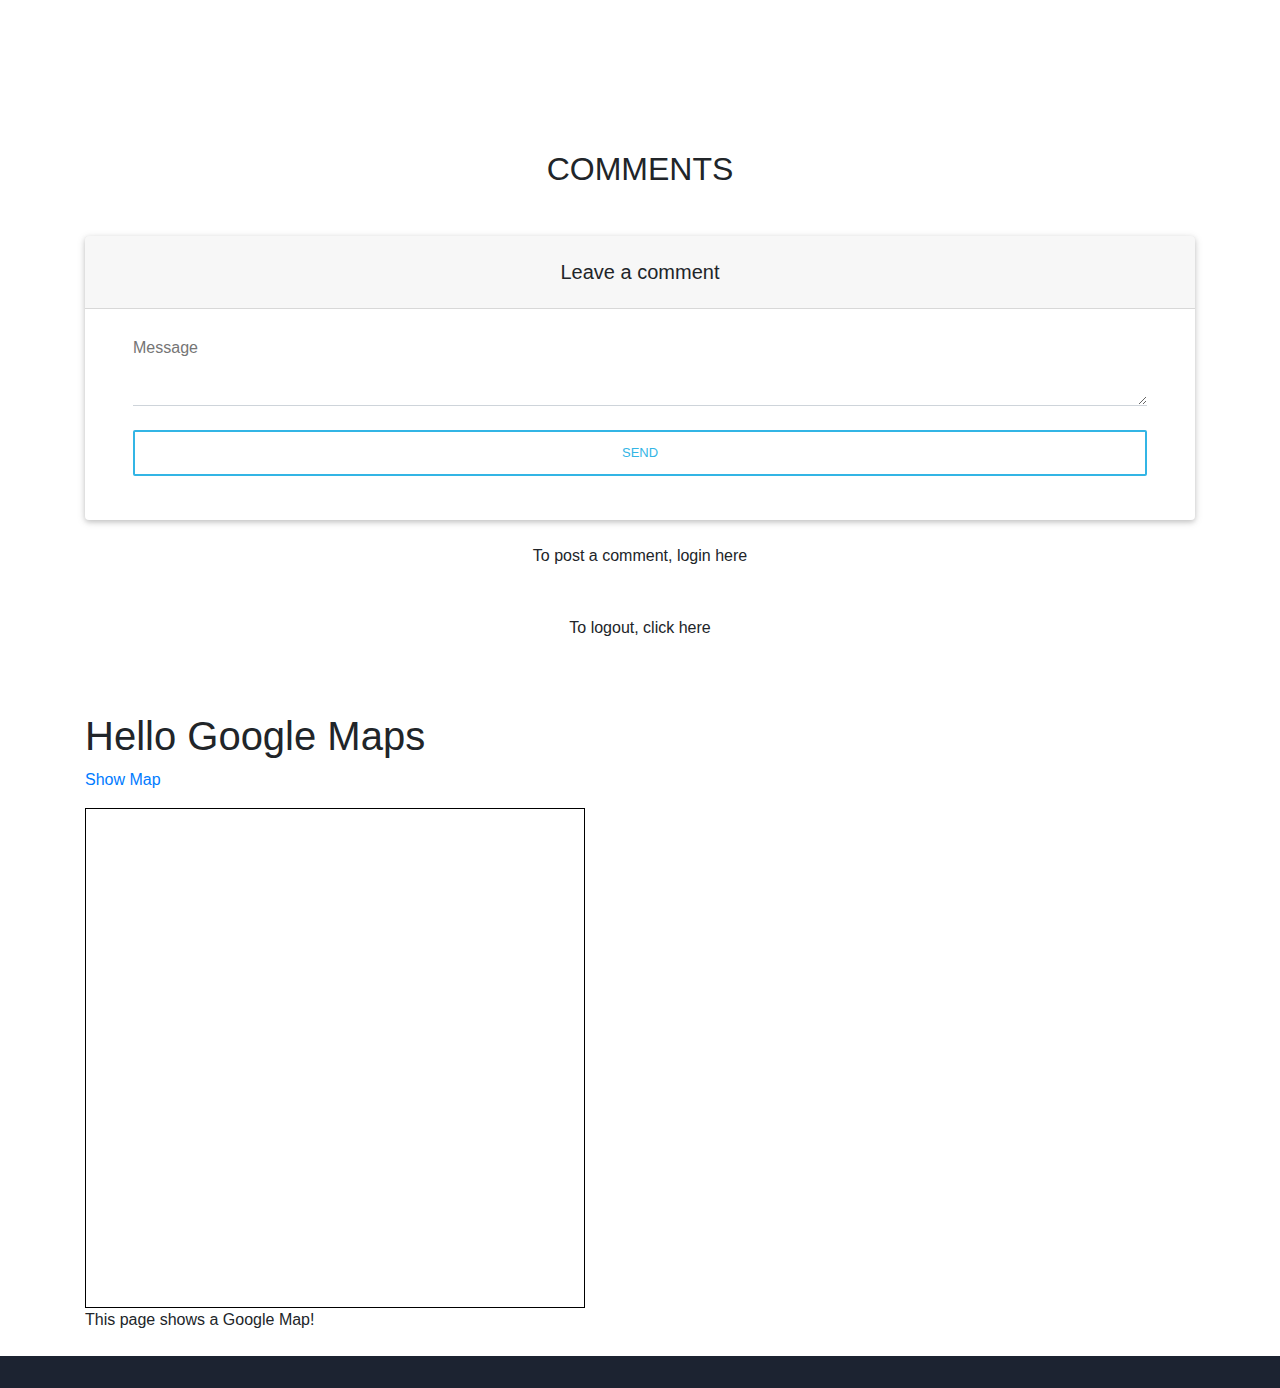
==== commit 3f881bc9: "jj" ====
--- a/portfolio/src/main/webapp/index.html
+++ b/portfolio/src/main/webapp/index.html
@@ -1,5 +1,4 @@
 <!DOCTYPE html>
-<<<<<<< HEAD
 
 <html lang="en">
 
@@ -393,16 +392,14 @@
     </section>
   </div>
 
-  <div>
-    <head>
+  <div class= "container">
+    
       <title>Hello Google Maps</title>
       <script src="https://maps.googleapis.com/maps/api/js?key=AIzaSyC1A1a0VUuJkisJi-Aat9n21h8K7OxPbKQ"></script>
       <script src="js/script.js"></script>
       <link rel="stylesheet" href="css/style.css">
-    </head>
-
-    <body onload="createMap();">
       <h1>Hello Google Maps</h1>
+      <p><a href="#" onClick="createMap();">Show Map</a></p>
       <div id="map"></div>
       <p>This page shows a Google Map!</p>
     </body>
@@ -429,21 +426,6 @@
   <!-- Iconify Icons -->
   <script type="text/javascript" src="js/iconify.min.js"></script>
 </body>
-<div>
-  <head>
-    <title>Hello Google Maps</title>
-    <script src="https://maps.googleapis.com/maps/api/js?key=AIzaSyC1A1a0VUuJkisJi-Aat9n21h8K7OxPbKQ"></script>
-    <script src="js/script.js"></script>
-    <link rel="stylesheet" href="css/style.css">
-  </head>
-
-  <body onload="createMap();">
-    <h1>Hello Google Maps</h1>
-    <div id="map"></div>
-    <p>This page shows a Google Map!</p>
-  </body>
-</div>
-
 </html>
 
 
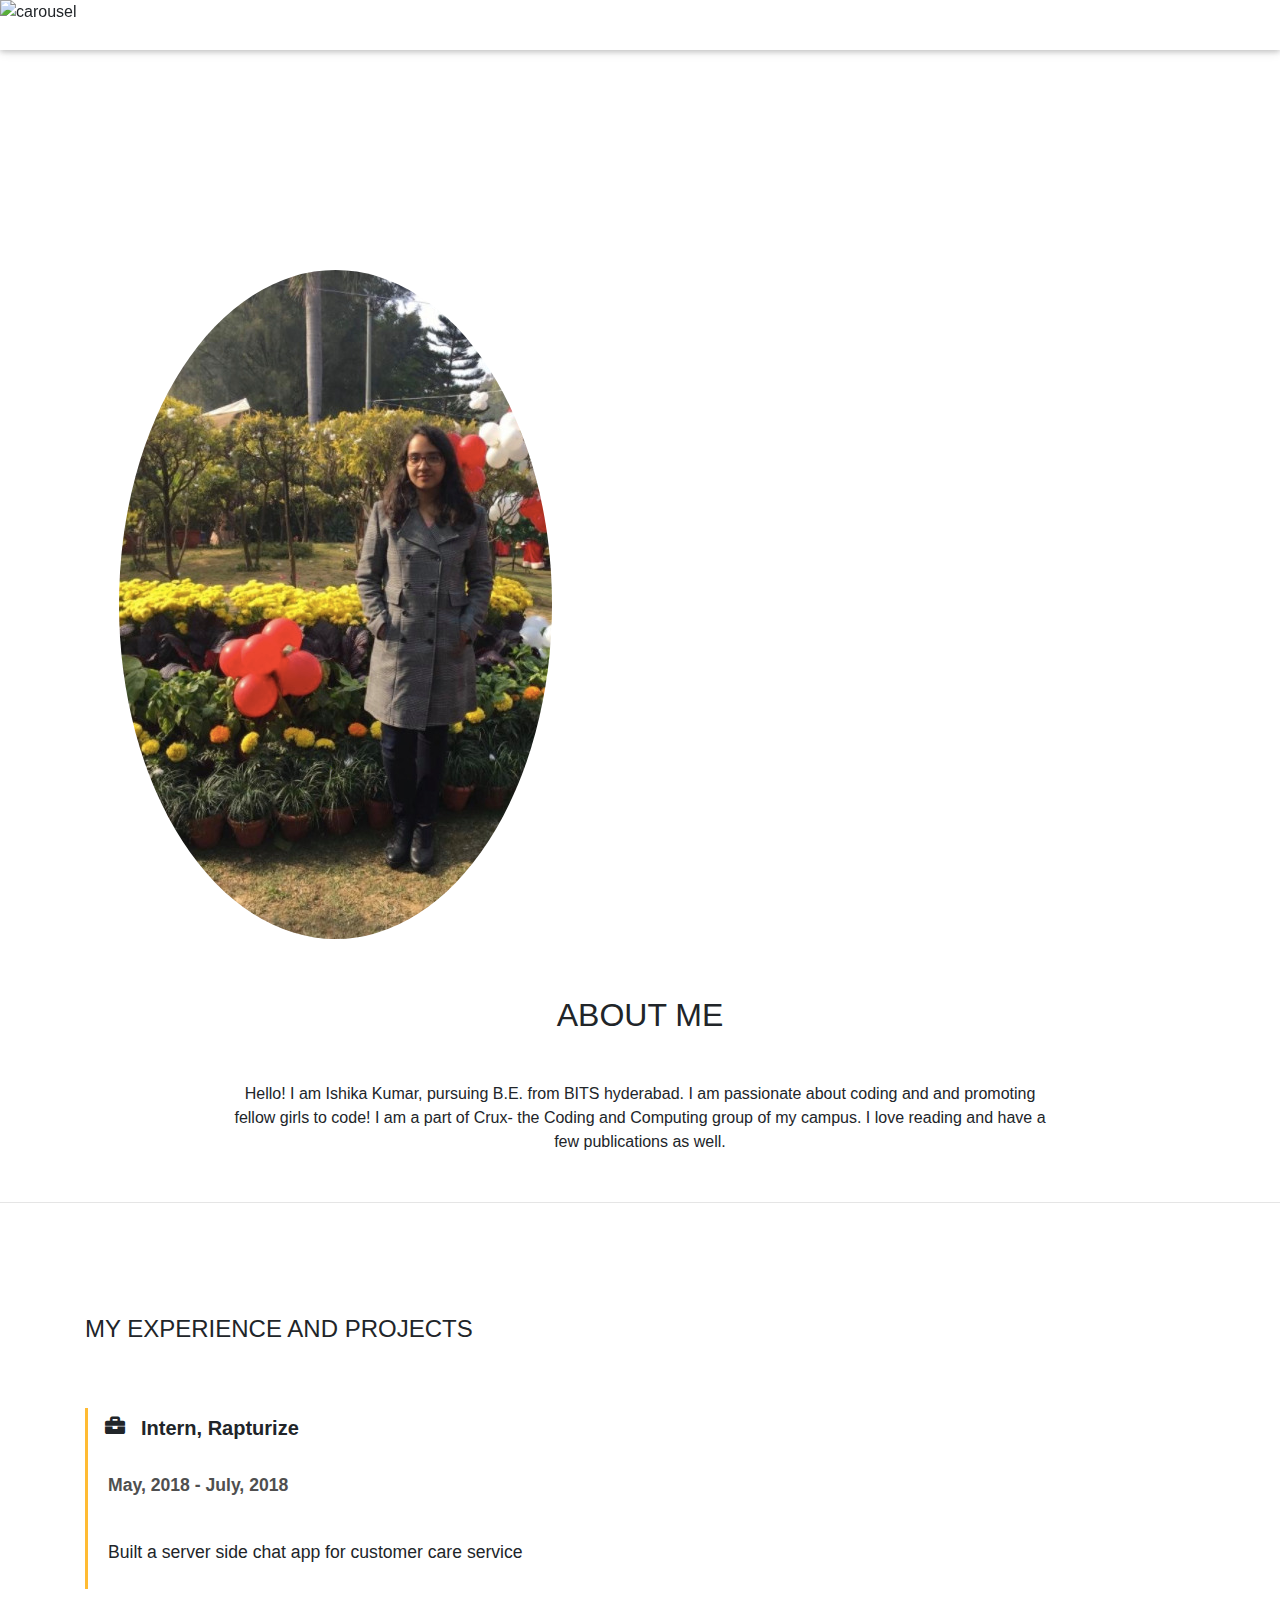
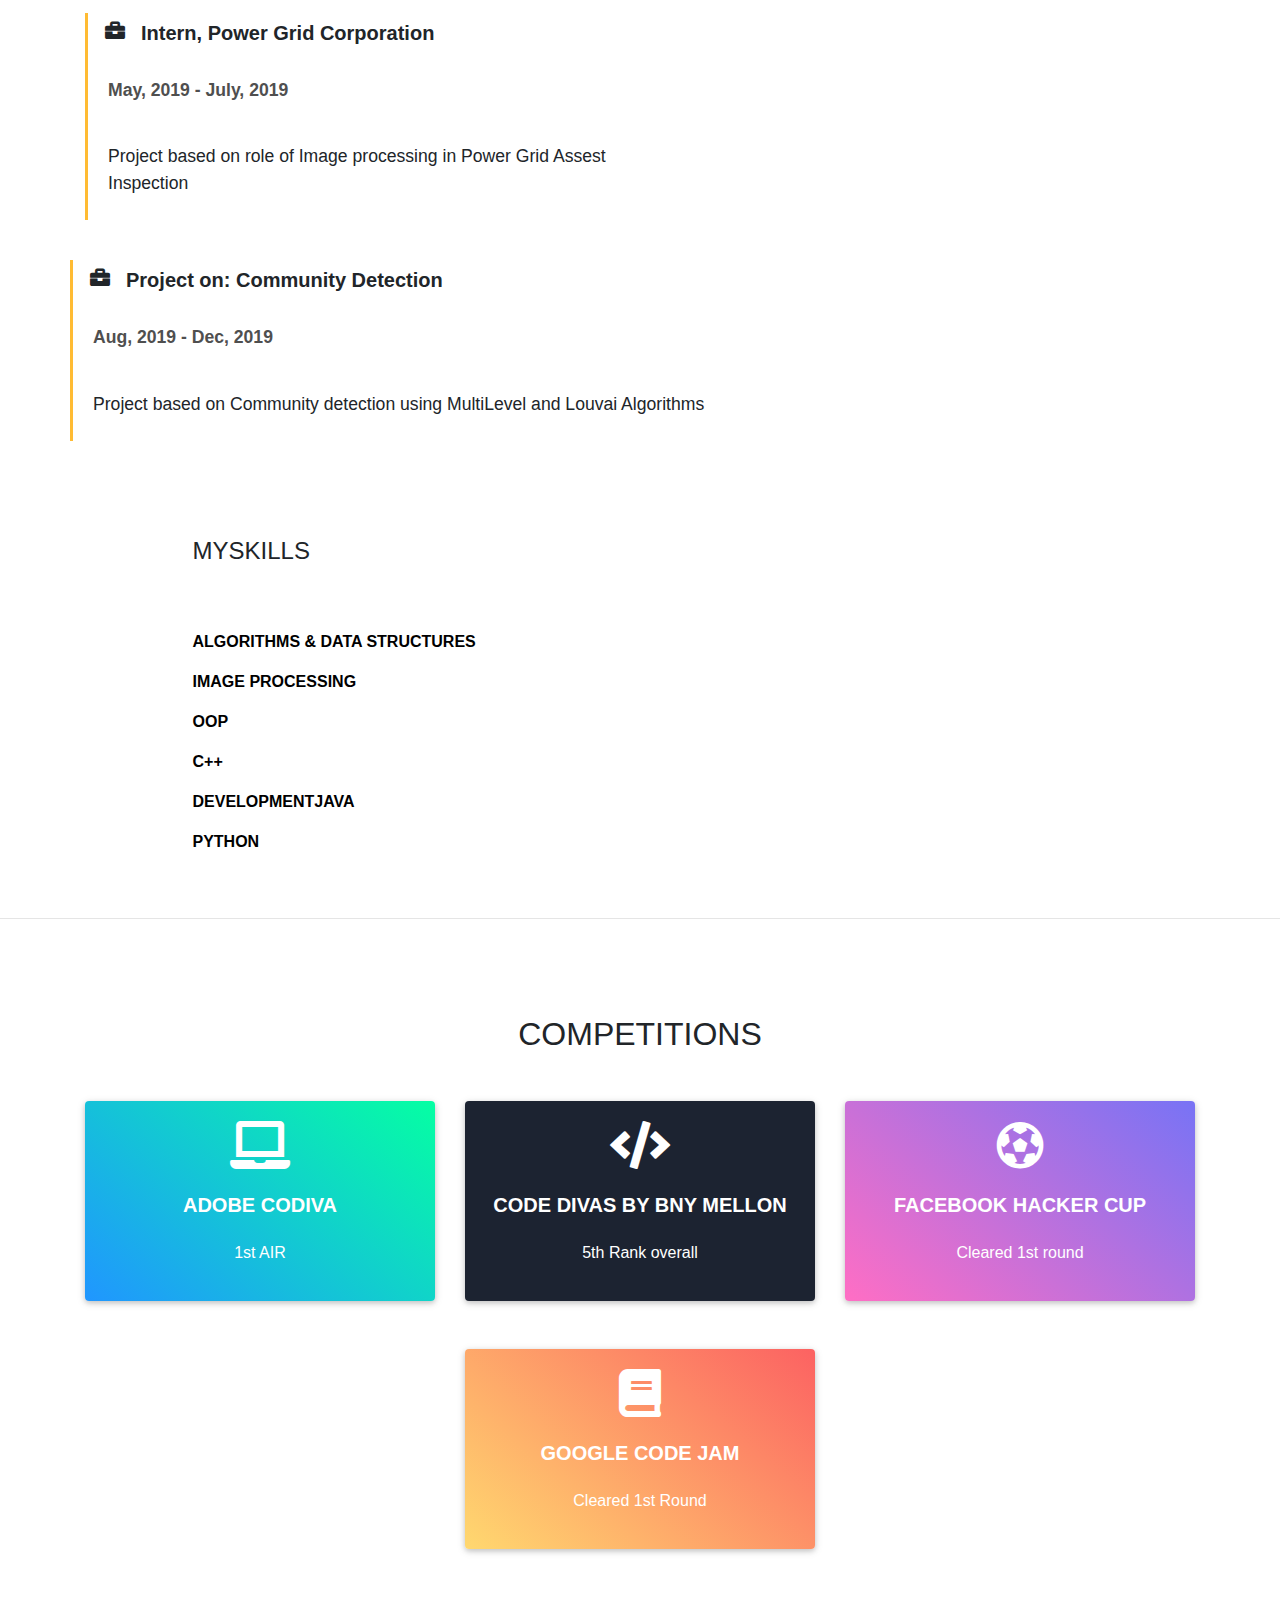
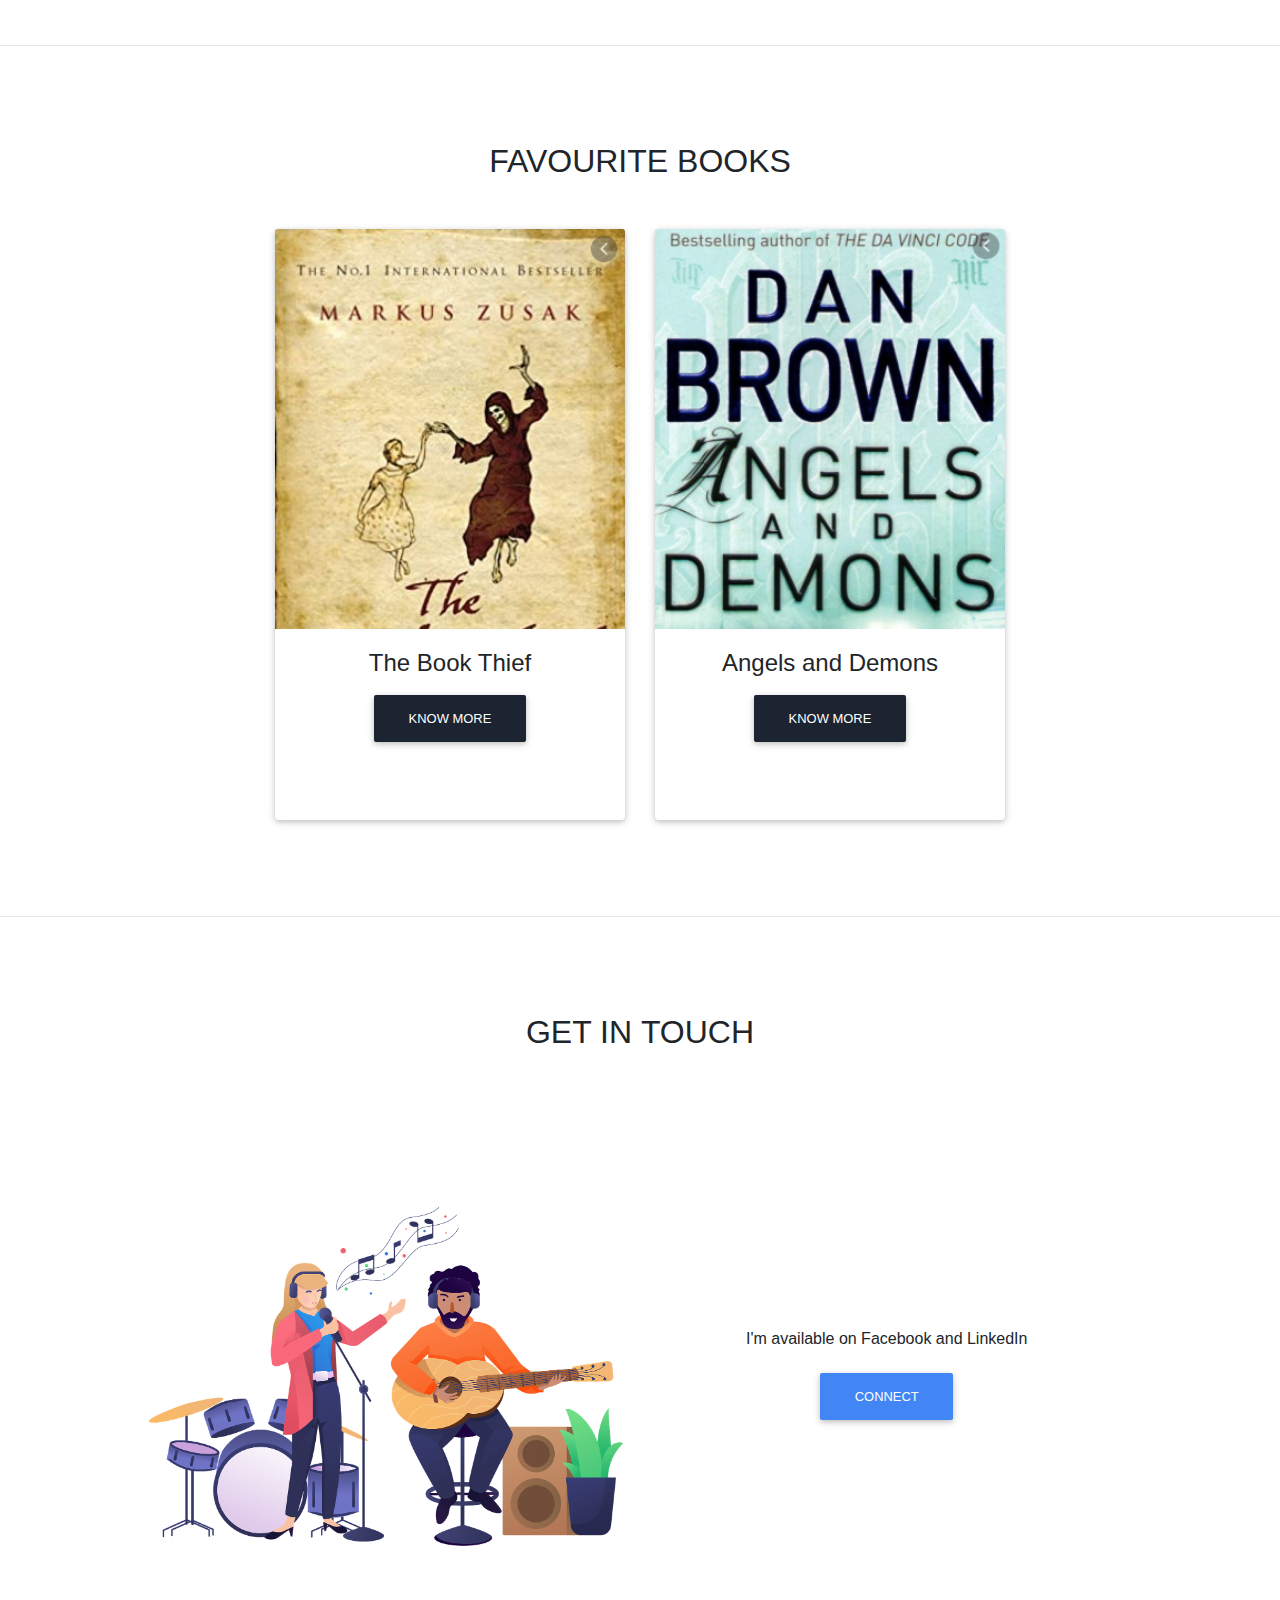
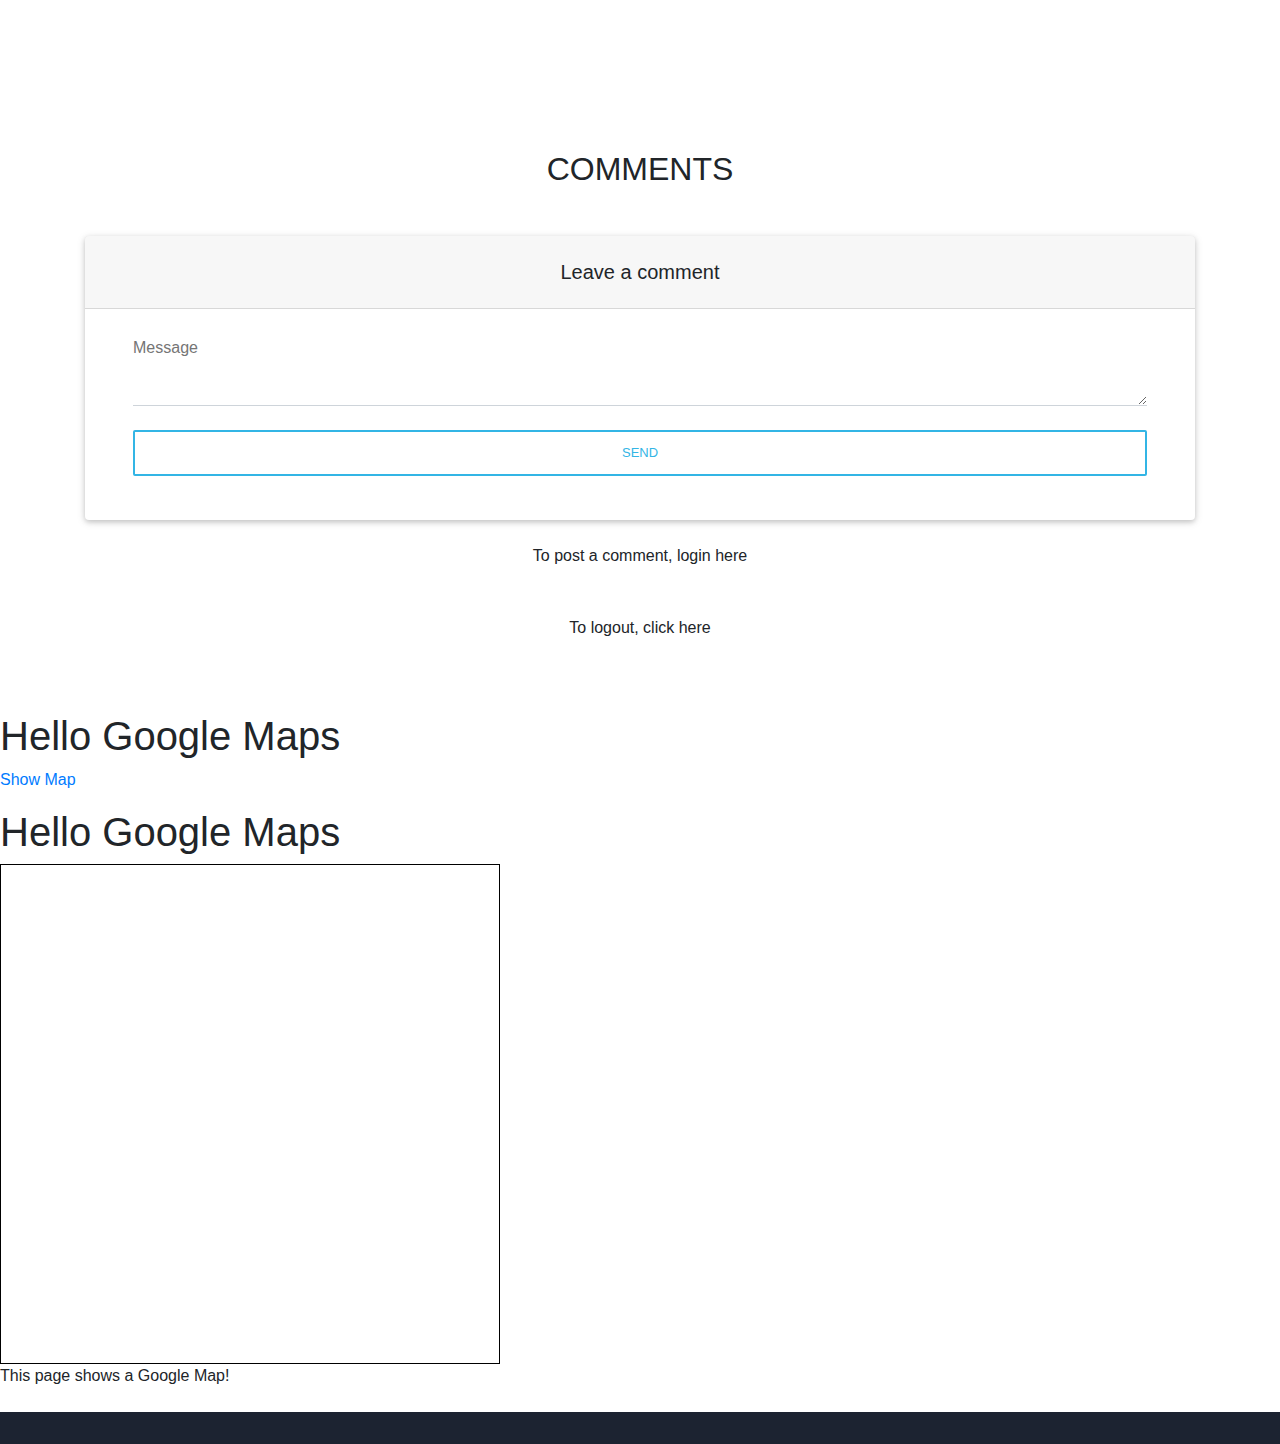
==== commit 230e6fc3: "combined week-3+week-1 work" ====
--- a/portfolio/src/main/webapp/index.html
+++ b/portfolio/src/main/webapp/index.html
@@ -1,5 +1,4 @@
 <!DOCTYPE html>
-
 <html lang="en">
 
 <head>
@@ -392,17 +391,18 @@
     </section>
   </div>
 
-  <div class= "container">
-    
-      <title>Hello Google Maps</title>
+  <div>
+      <h1>Hello Google Maps</h1>
       <script src="https://maps.googleapis.com/maps/api/js?key=AIzaSyC1A1a0VUuJkisJi-Aat9n21h8K7OxPbKQ"></script>
       <script src="js/script.js"></script>
       <link rel="stylesheet" href="css/style.css">
+    
+      <p><a href="#" onClick="createMap();">Show Map</a></p>
+    
       <h1>Hello Google Maps</h1>
-      <p><a href="#" onClick="createMap();">Show Map</a></p>
       <div id="map"></div>
       <p>This page shows a Google Map!</p>
-    </body>
+    
   </div>
 
   <footer class="page-footer text-center font-medium mt-4 wow fadeIn">
@@ -426,6 +426,5 @@
   <!-- Iconify Icons -->
   <script type="text/javascript" src="js/iconify.min.js"></script>
 </body>
-</html>
-
-
+
+</html>